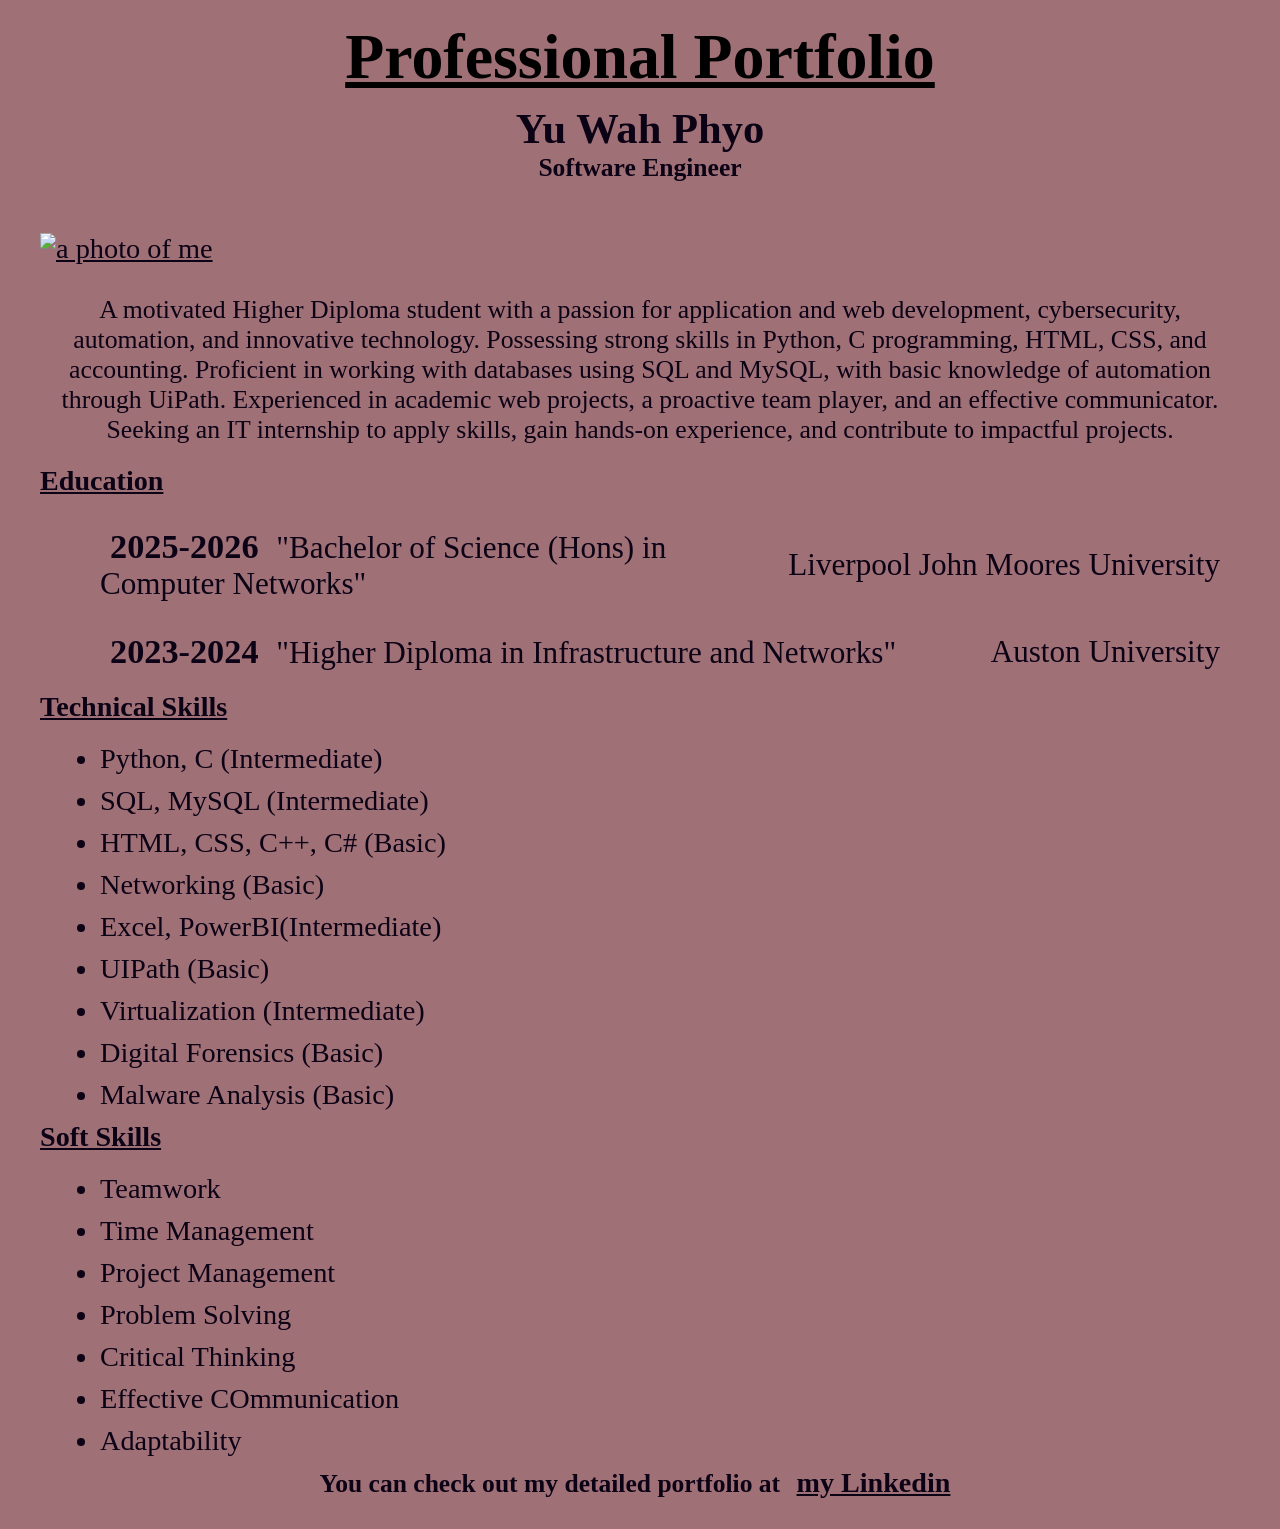
==== index.html @ 871de886 "Update and rename portfolio.html to index.html" ====
<!DOCTYPE html>
<html lang="en">
  <head>
    <meta charset="UTF-8">
    <meta name="viewport" content="width=device-width, initial-scale=1.0" />
    <title id="title">Professional Portfolio</title>
    <link href="portfolio.css" rel="stylesheet">
  </head>
  <body>
    <main id="main">
      <h1 class="center">Professional Portfolio</h1>
      <h2 class="center">Yu Wah Phyo</h2>
      <h3 class="center">Software Engineer</h3>
      <div id="img-div">
        <a href="https://www.linkedin.com/in/yu-wah-phyo/" target="_blank"><img src="https://i.pinimg.com/736x/75/7c/81/757c8101a2d7747674d5c01364ca9f7a.jpg" id="image" alt="a photo of me"></a>
        <figcaption id="img-caption">A motivated Higher Diploma student with a passion for application and web development, cybersecurity, automation, and innovative technology. Possessing strong skills in Python, C programming, HTML, CSS, and accounting. Proficient in working with databases using SQL and MySQL, with basic knowledge of automation through UiPath. Experienced in academic web projects, a proactive team player, and an effective communicator. Seeking an IT internship to apply skills, gain hands-on experience, and contribute to impactful projects.</figcaption>
  </div>
  <section id="tribute-info">
    <h3 class="title">Education</h3>
    <ul>
      <li class="hehe"><span><strong>2025-2026</strong> "Bachelor of Science (Hons) in Computer Networks" </span><span class="right">Liverpool John Moores University</span></li>
      <li class="hehe"><span><strong>2023-2024</strong> "Higher Diploma in Infrastructure and Networks" </span><span class="right">Auston University</span></li>
    </ul>
  </section>
  <section id=" technical skills">
    <h3 class="title">Technical Skills</h3>
    <ul>
      <li>Python, C (Intermediate)</li>
      <li>SQL, MySQL (Intermediate)</li>
      <li>HTML, CSS, C++, C# (Basic)</li>
      <li>Networking (Basic)</li>
      <li>Excel, PowerBI(Intermediate)</li>
      <li>UIPath (Basic)</li>
      <li>Virtualization (Intermediate)</li>
      <li>Digital Forensics (Basic)</li>
      <li>Malware Analysis (Basic)</li>
    </ul>
  </section>
  <section id="soft-skills">
    <h3 class="title">Soft Skills</h3>
    <ul>
      <li>Teamwork</li>
      <li>Time Management</li>
      <li>Project Management</li>
      <li>Problem Solving</li>
      <li>Critical Thinking</li>
      <li>Effective COmmunication</li>
      <li>Adaptability</li>
    </ul>
  </section>
  <h3 class="my-link">You can check out my detailed portfolio at <a id="tribute-link" href="https://www.linkedin.com/in/yu-wah-phyo/" target="_blank">my Linkedin</a>
    </main>
  </body>
</html>
---- portfolio.css ----
img{
    display: block;
    max-width: 100%;
    height: auto;
    margin: auto;
  }
  
  *{
    background-color: rgb(160, 112, 119);
    color: rgb(12, 2, 21);
    font-family: Times New Roman;
    font-size: 110%;
    margin: 10px;
  }
  
  h1{
    color: black;
    font-weight: 900;
    font-size: 300%;
    padding: auto;
    margin: auto;
    text-decoration: underline;
  }
  
  .center{
    text-align: center;
  }

  .hehe{
    margin: 0;
    display: flex;
    justify-content: space-between;
    align-items: center;
    margin-bottom: 10px;
  }

  .right{
    text-align: right;
    white-space: nowrap;
  }

  h2{
    font-size: 200%;
    margin: 10px auto auto;
  }
  
  h3{
    font-size: 120%;
    margin: 0 0 20px 0;
    padding: auto;
  }
  
  .title{
    text-decoration: underline;
  }
  
  figcaption{
    margin: 0 0 20px 0;
    text-align: center;
  }
  
  .my-link{
    text-align: center;
  }
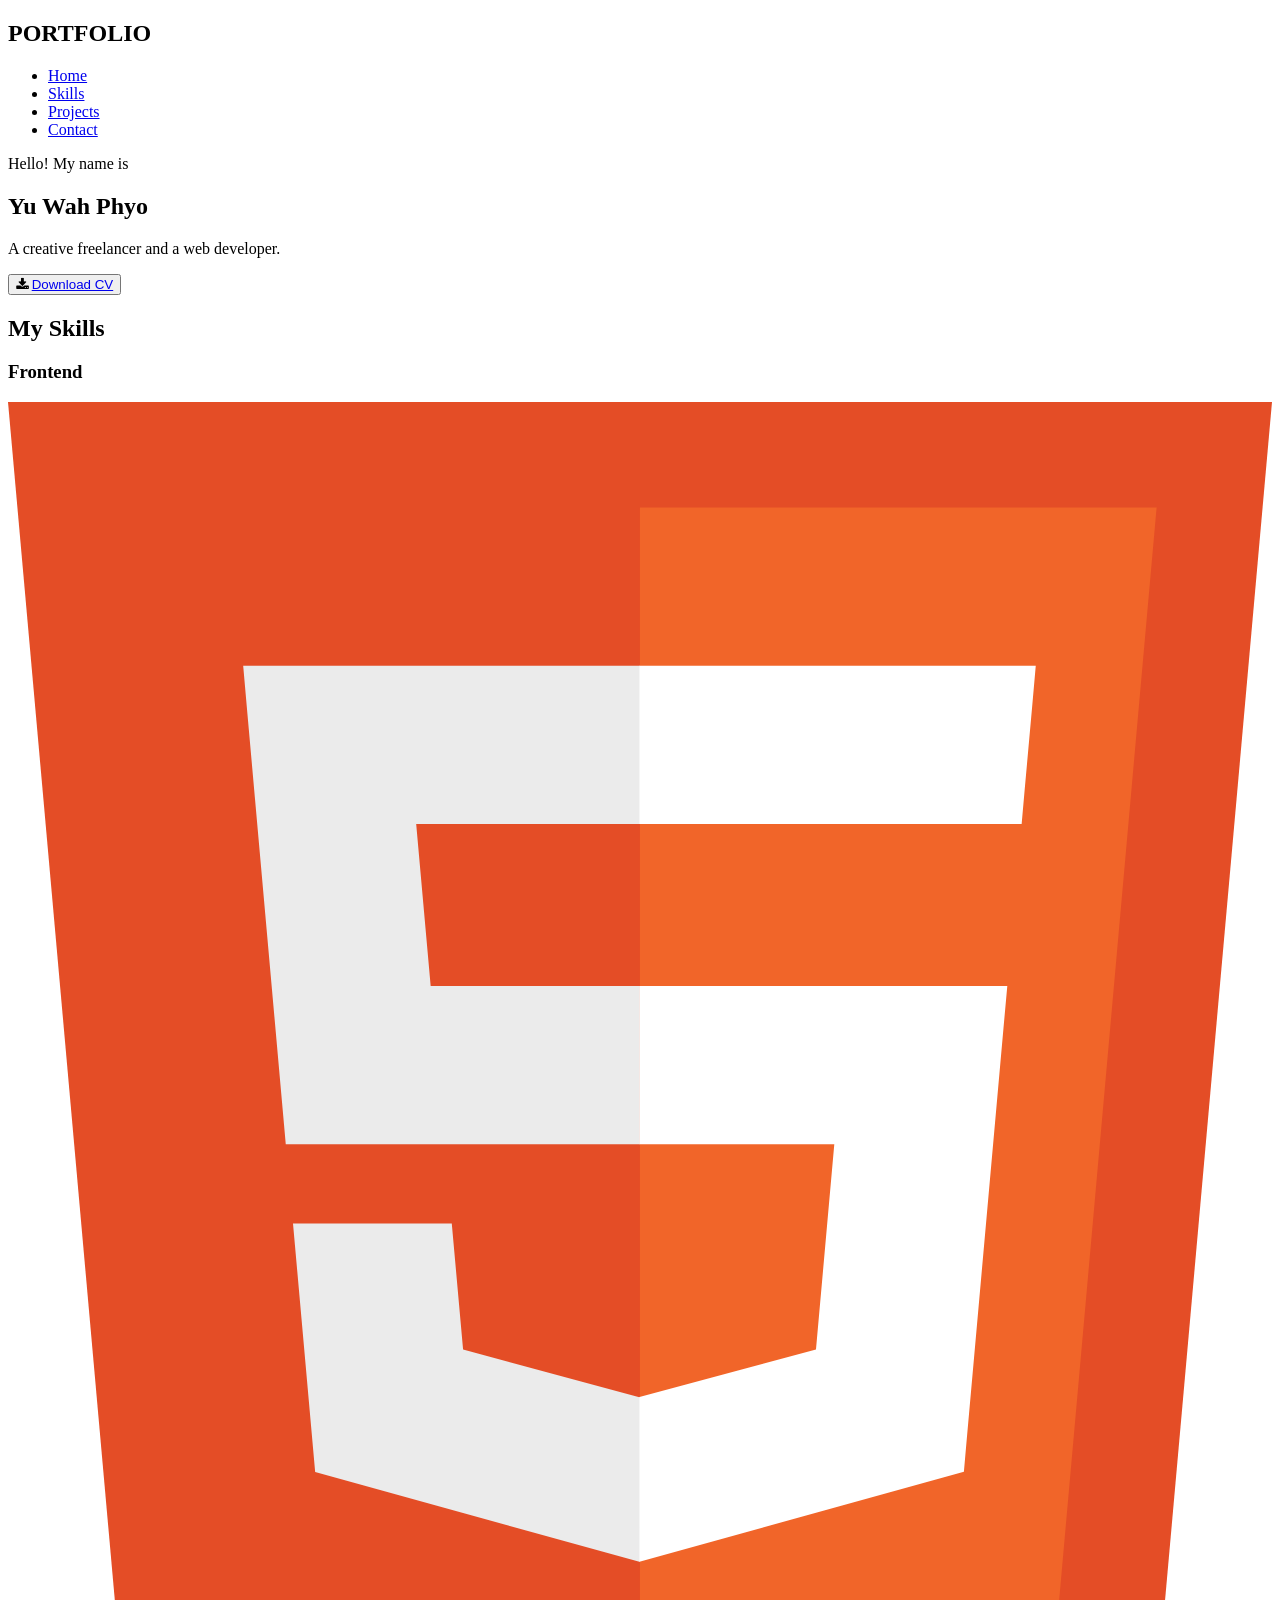
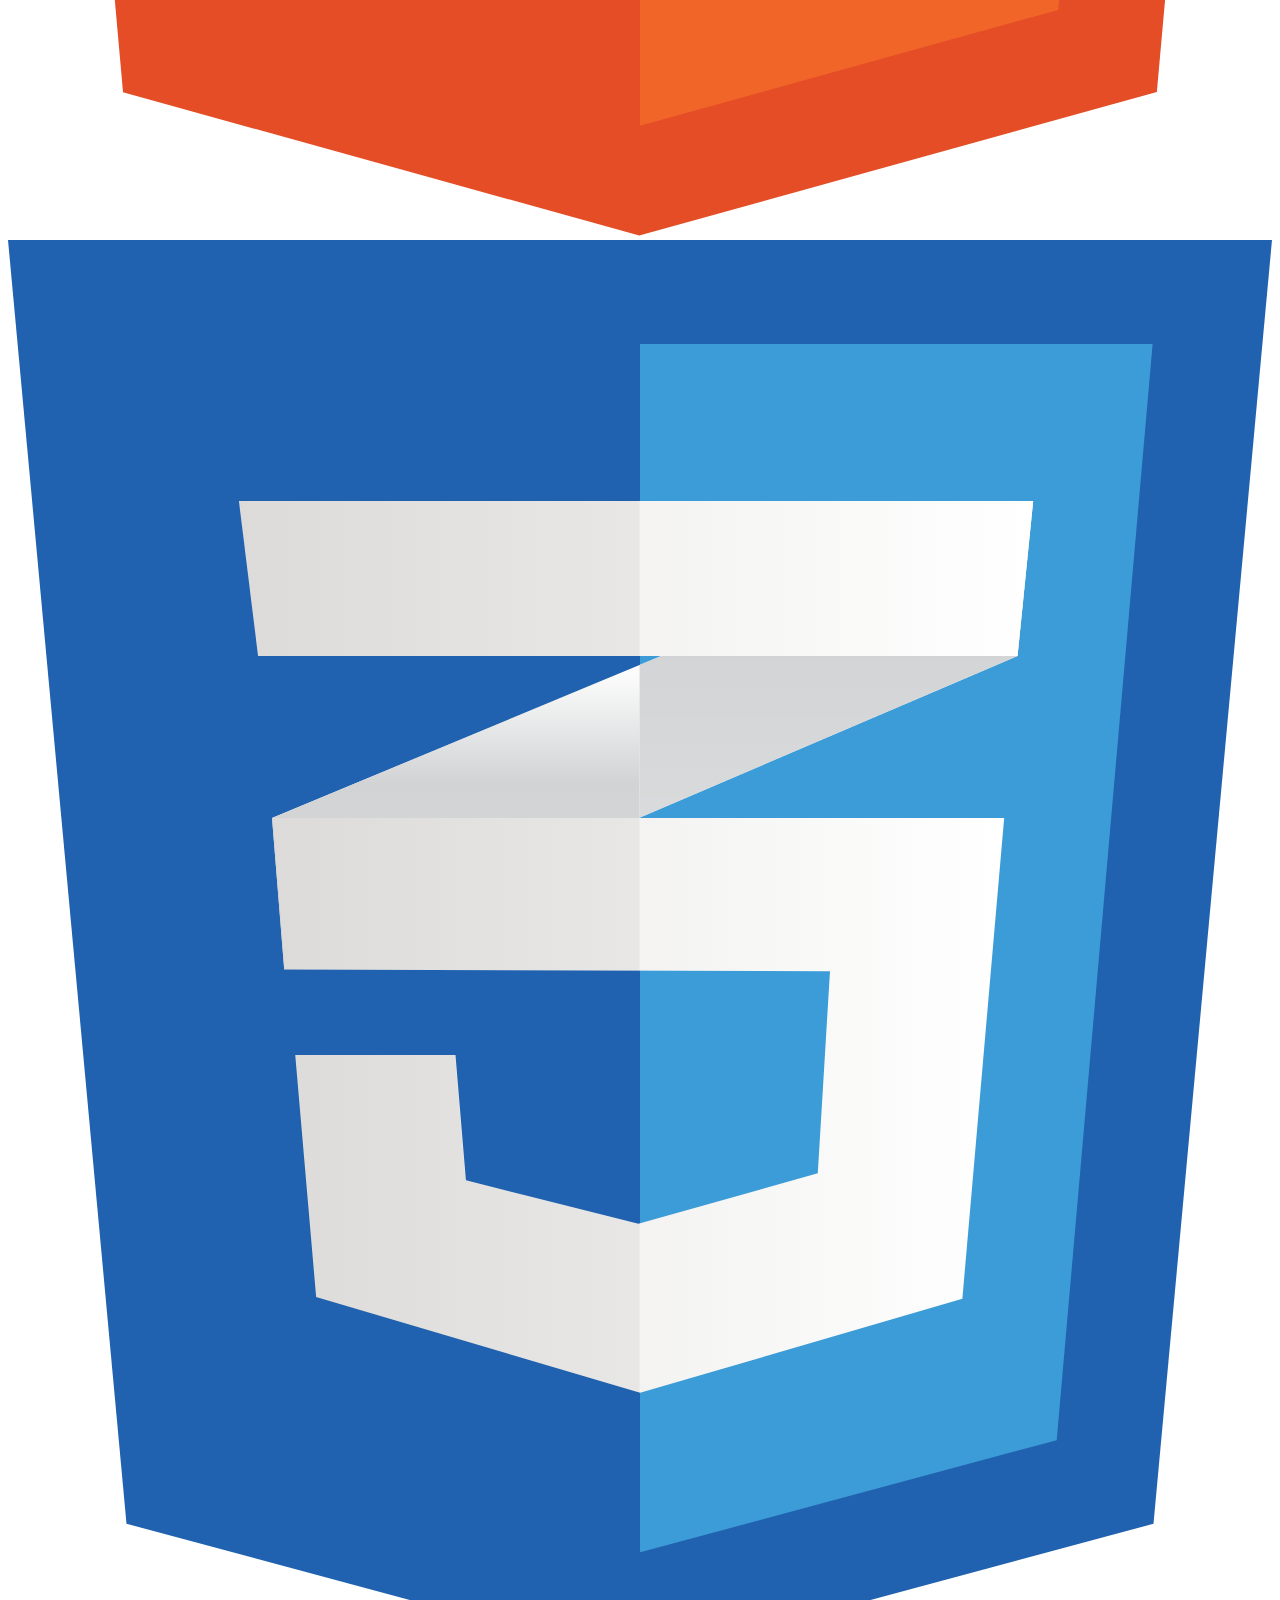
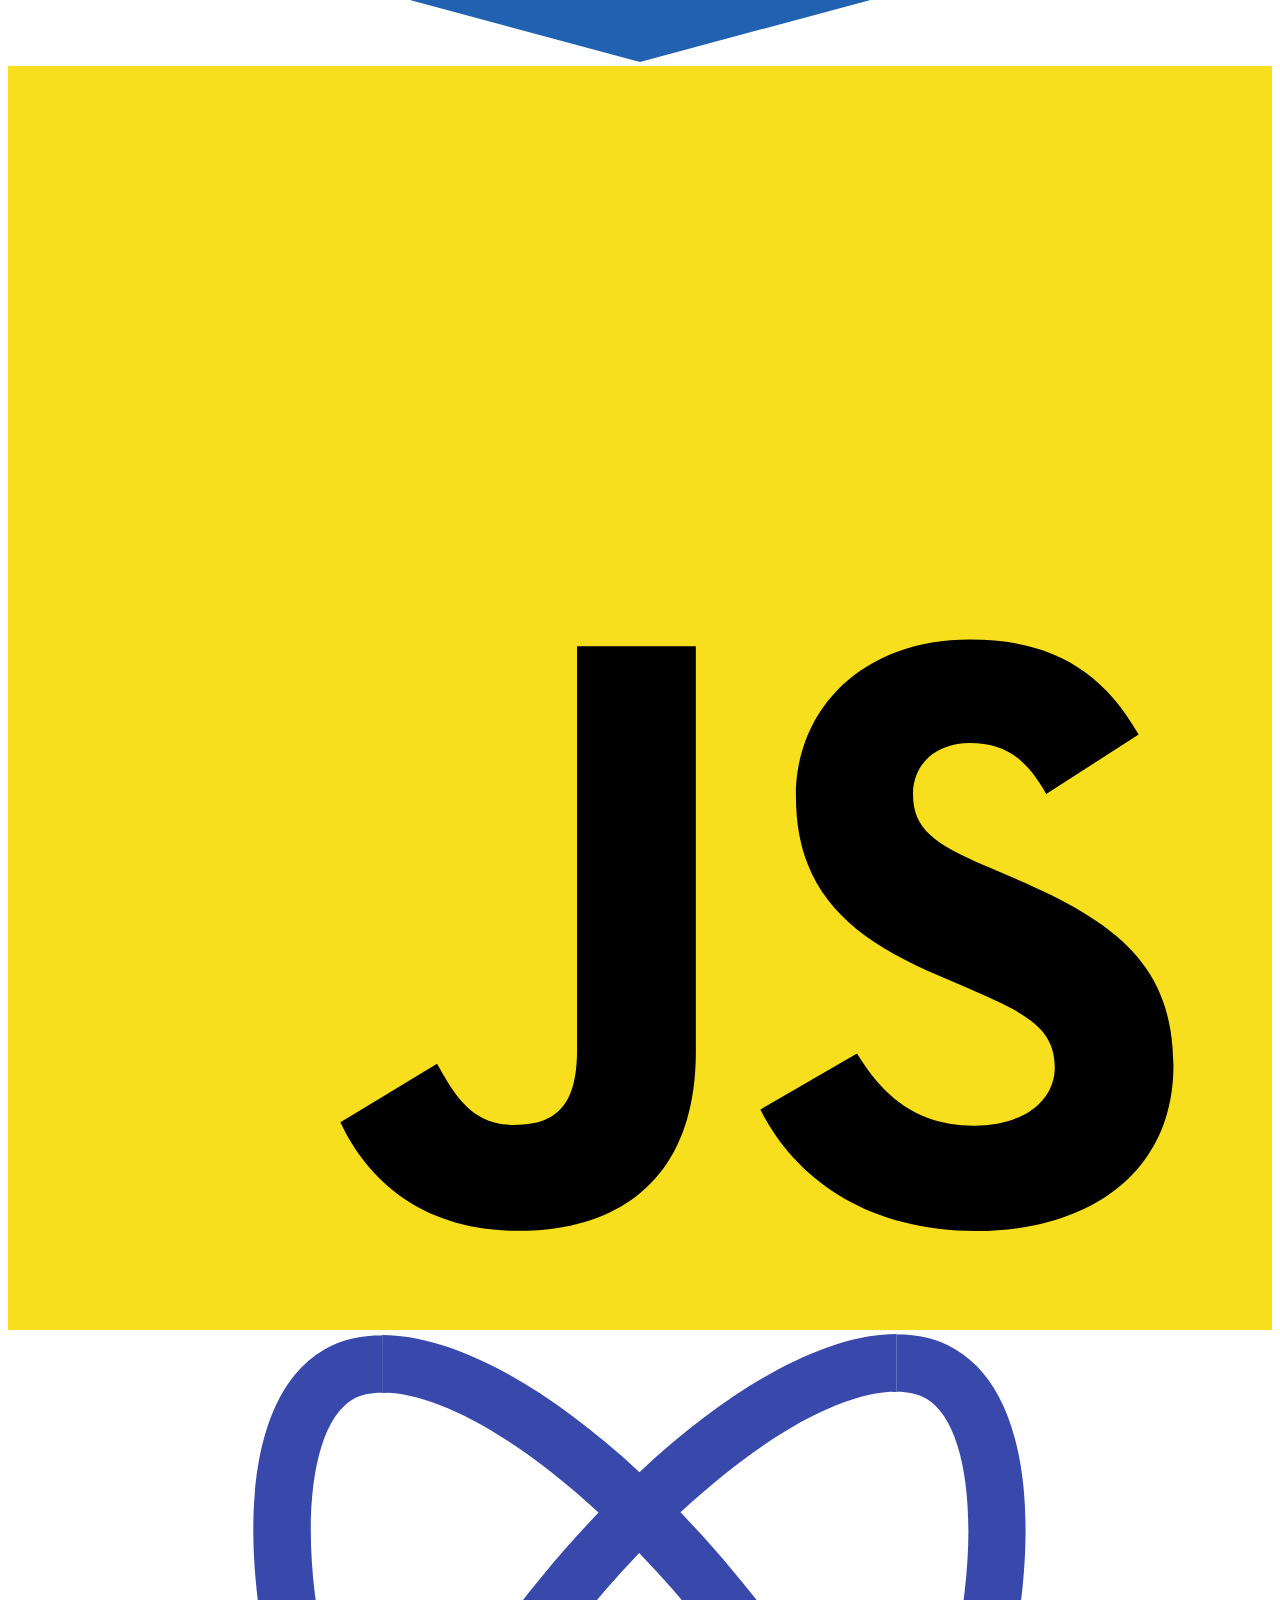
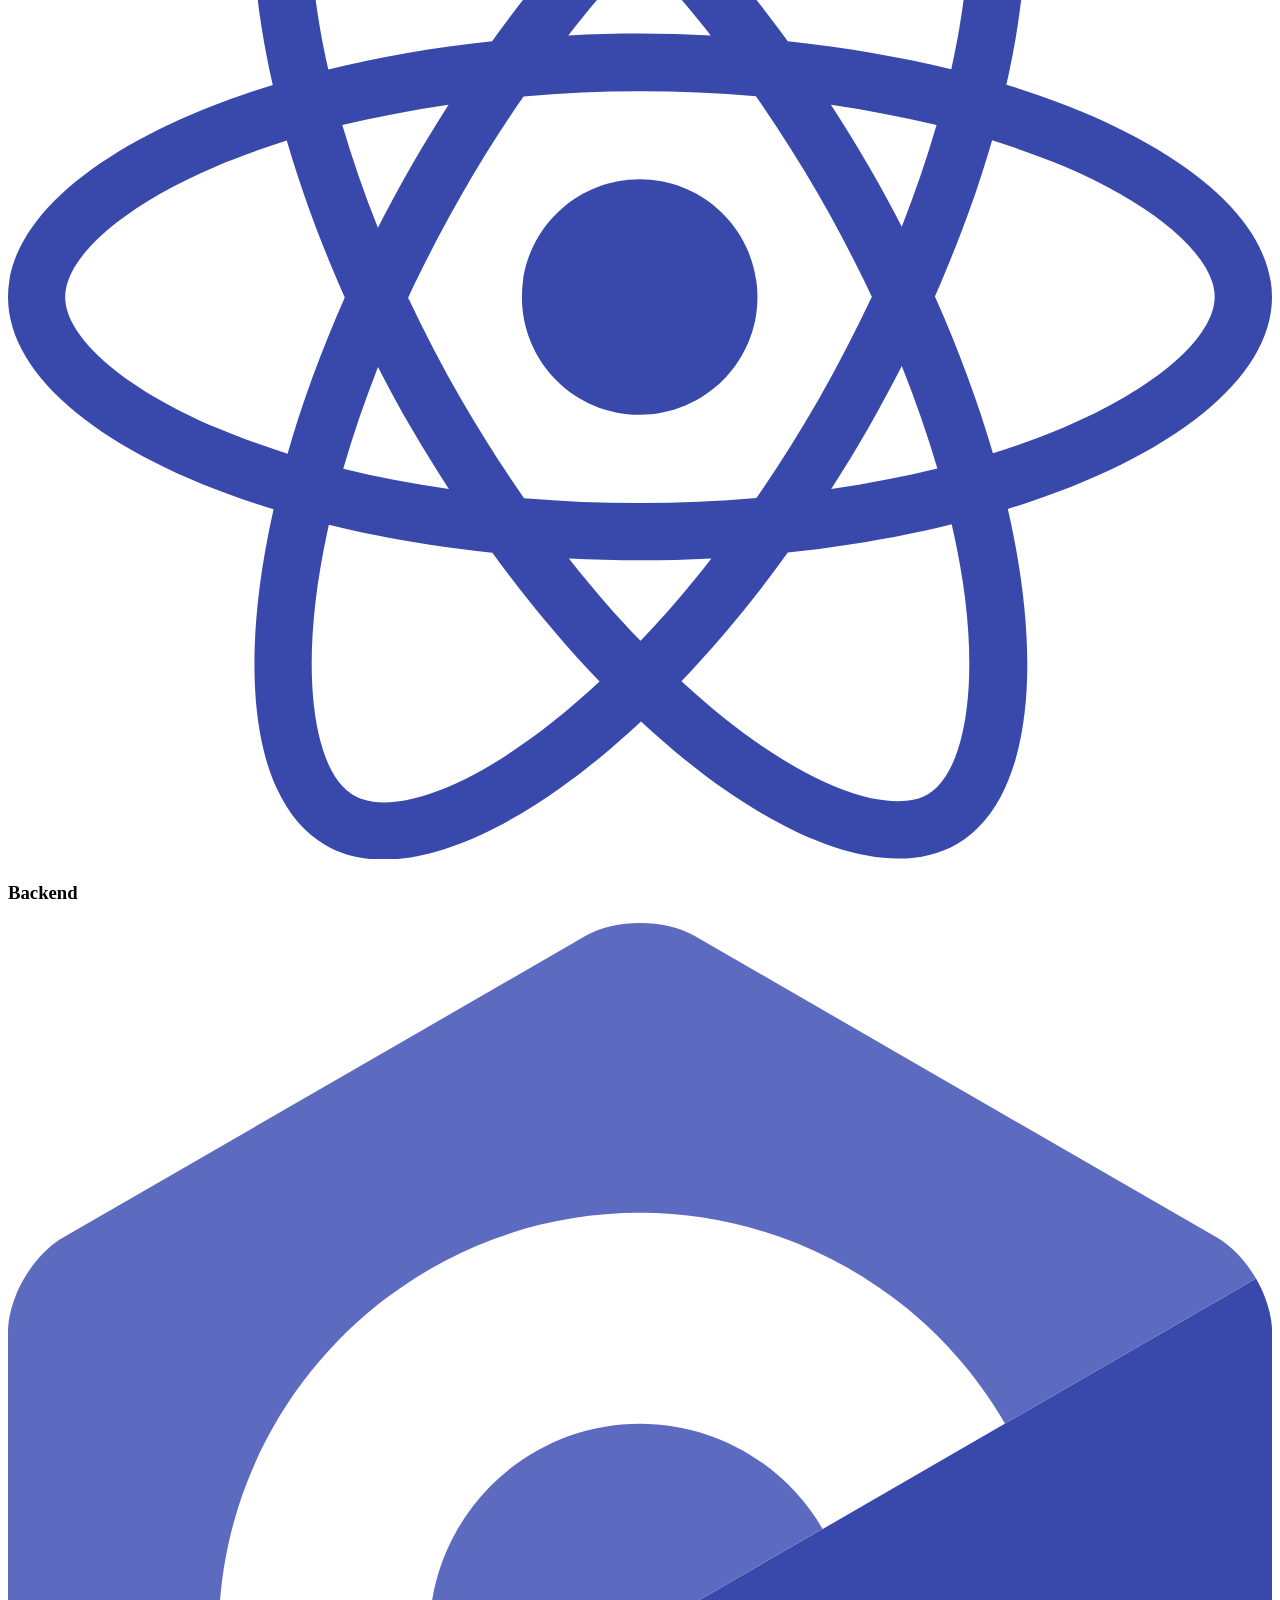
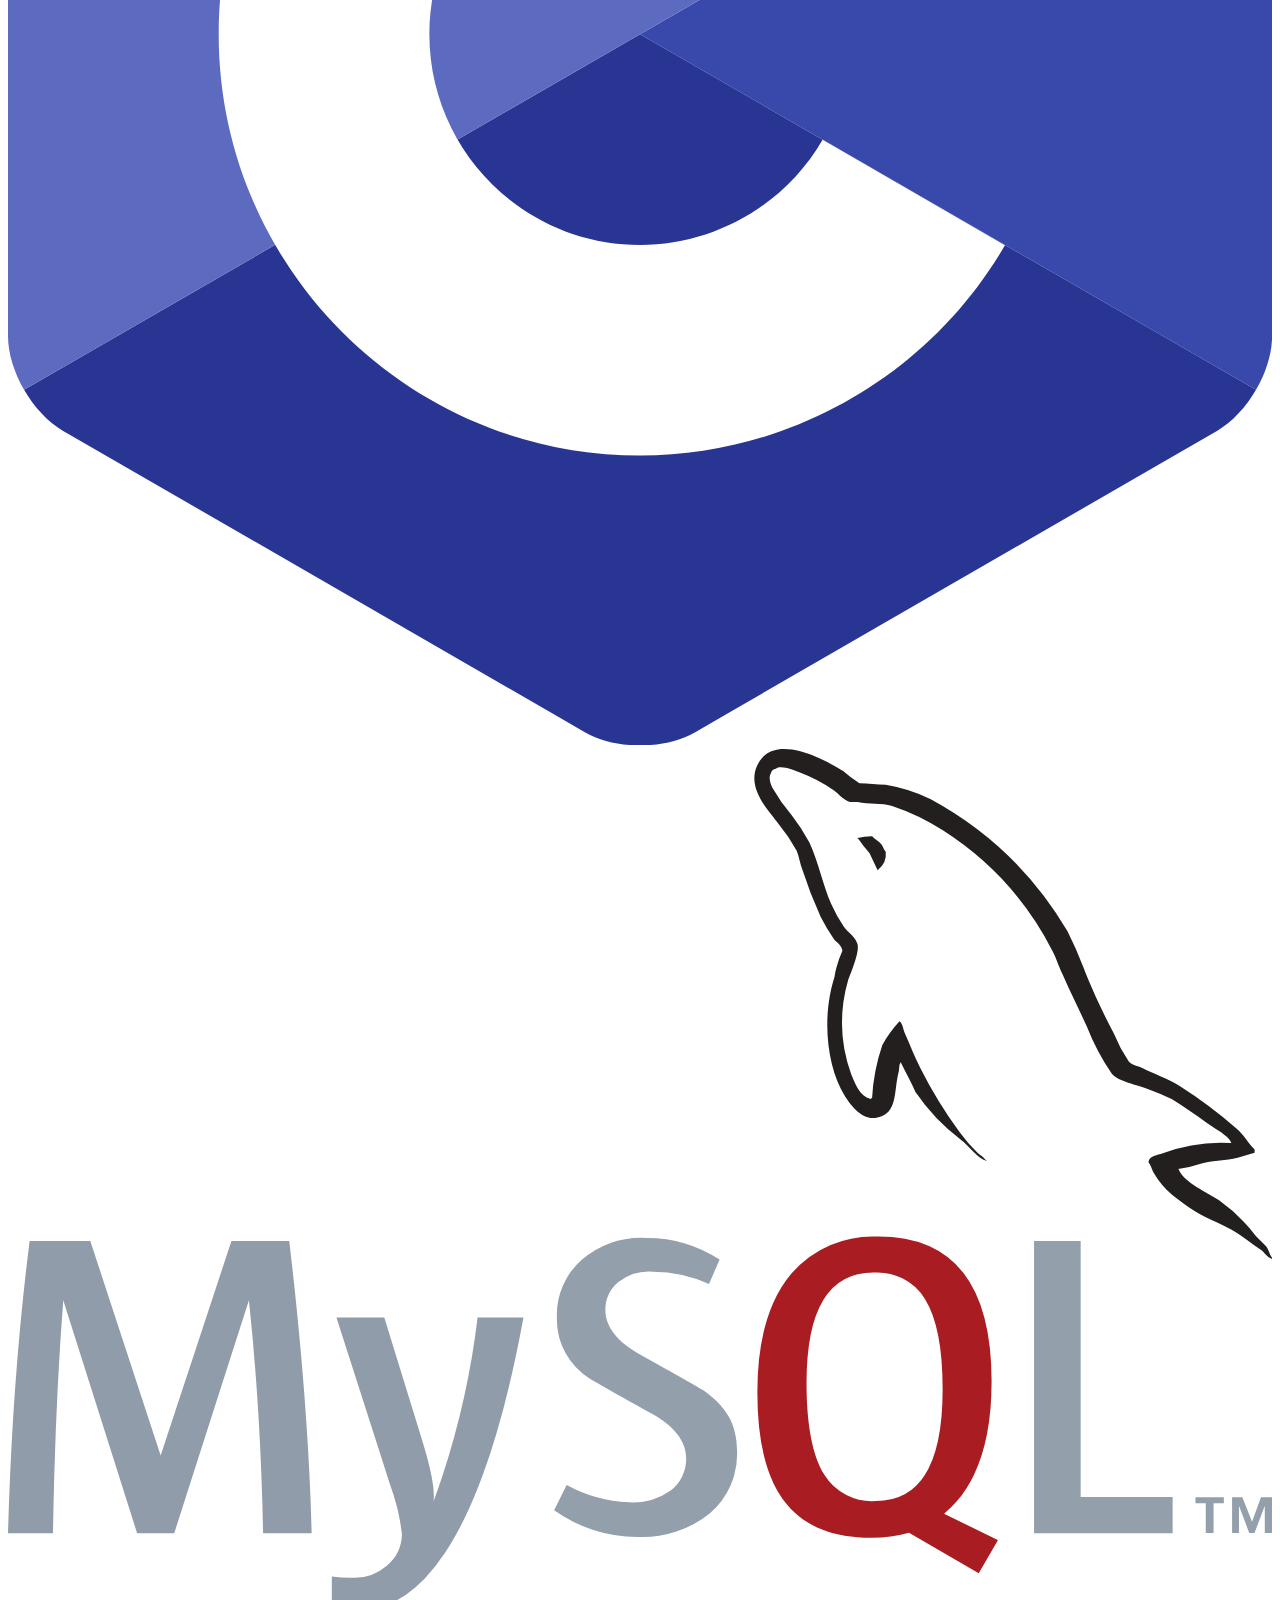
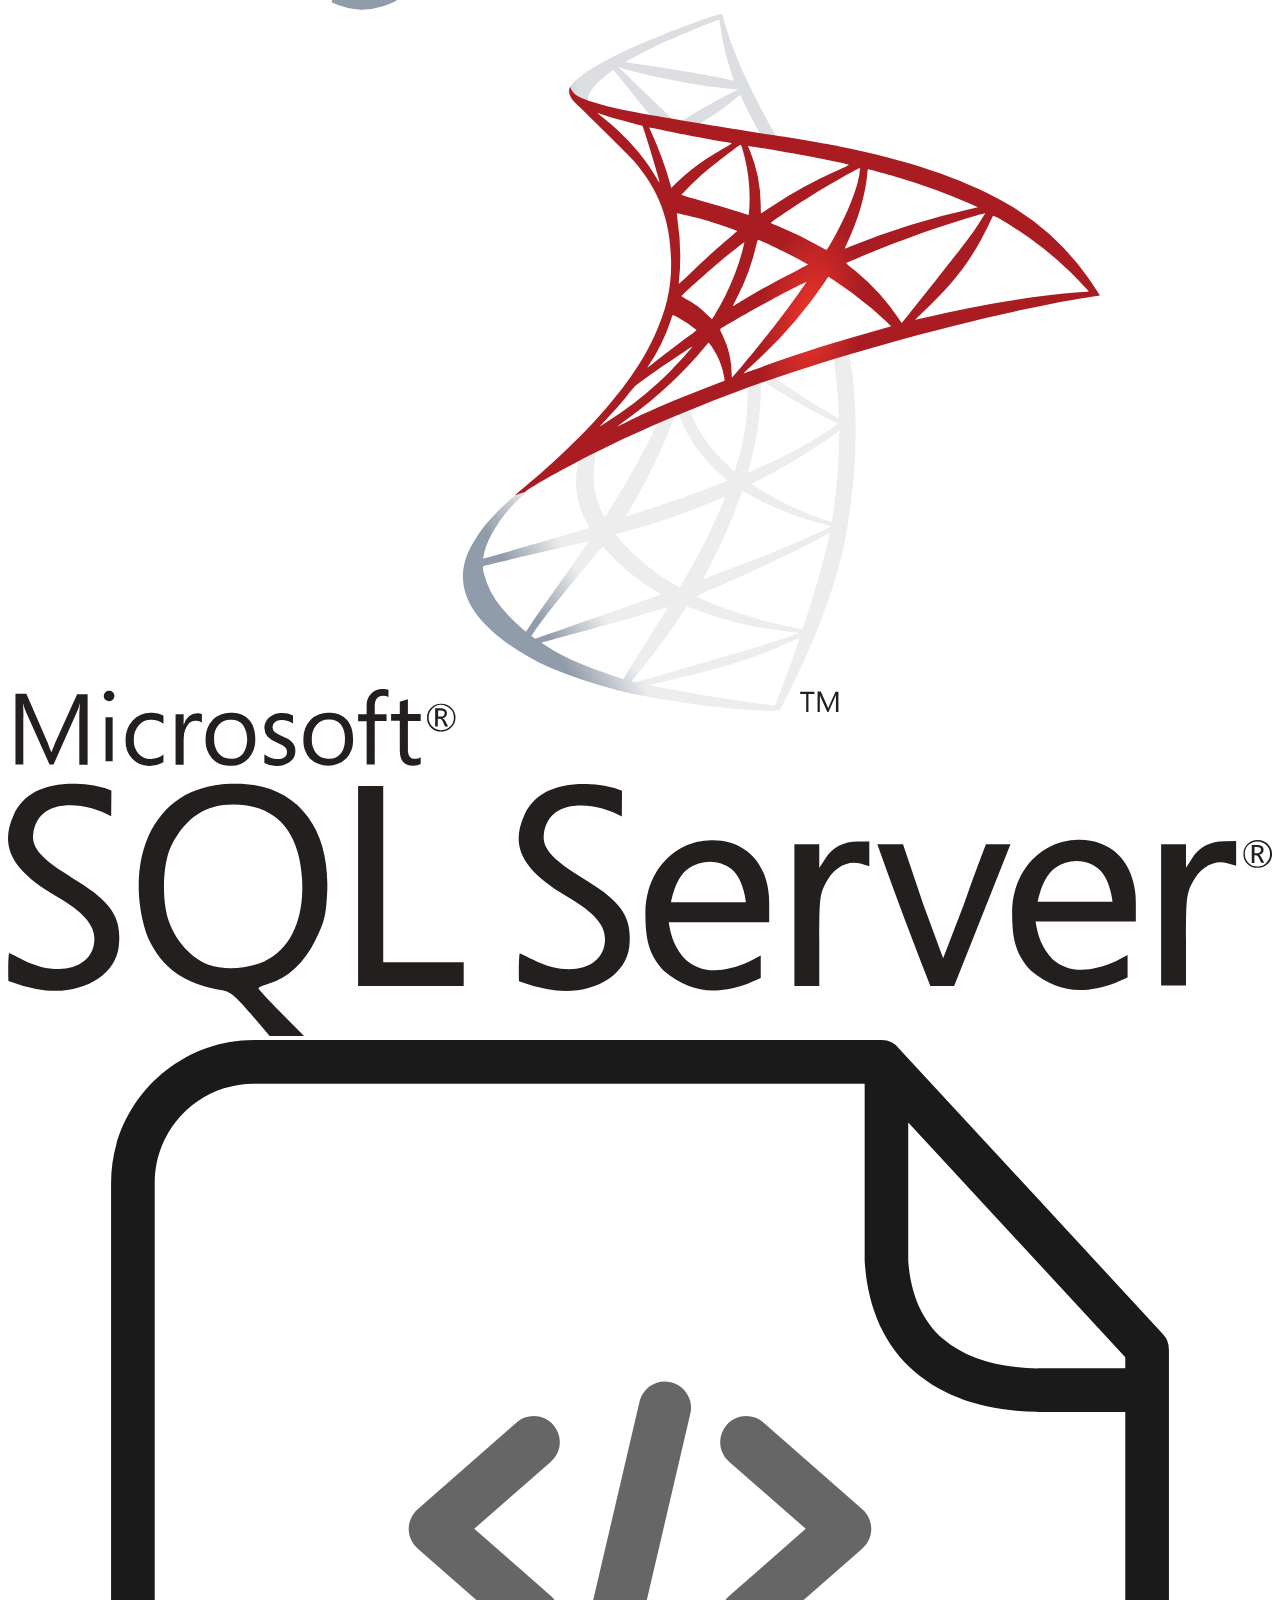
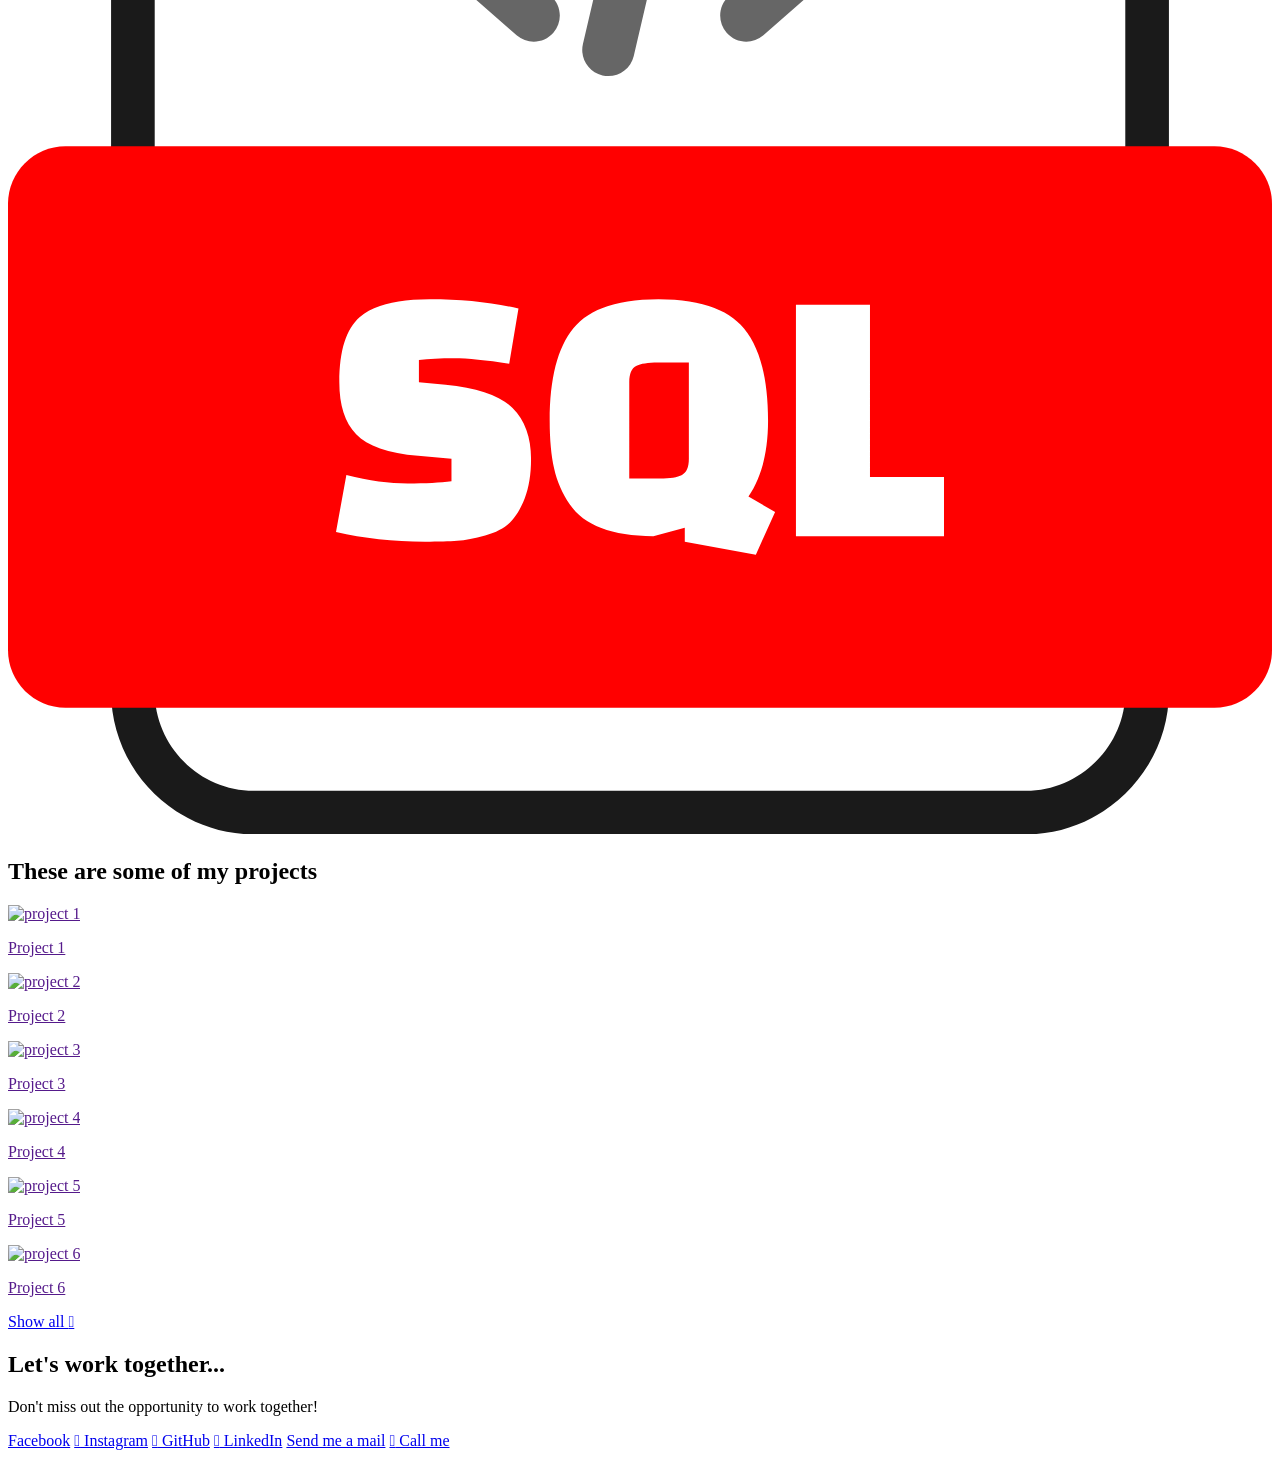
==== commit 072ef7d0: "Create index.html" ====
--- a/index.html
+++ b/index.html
@@ -1,54 +1,111 @@
-<!DOCTYPE html>
-<html lang="en">
-  <head>
-    <meta charset="UTF-8">
-    <meta name="viewport" content="width=device-width, initial-scale=1.0" />
-    <title id="title">Professional Portfolio</title>
-    <link href="portfolio.css" rel="stylesheet">
-  </head>
-  <body>
-    <main id="main">
-      <h1 class="center">Professional Portfolio</h1>
-      <h2 class="center">Yu Wah Phyo</h2>
-      <h3 class="center">Software Engineer</h3>
-      <div id="img-div">
-        <a href="https://www.linkedin.com/in/yu-wah-phyo/" target="_blank"><img src="https://i.pinimg.com/736x/75/7c/81/757c8101a2d7747674d5c01364ca9f7a.jpg" id="image" alt="a photo of me"></a>
-        <figcaption id="img-caption">A motivated Higher Diploma student with a passion for application and web development, cybersecurity, automation, and innovative technology. Possessing strong skills in Python, C programming, HTML, CSS, and accounting. Proficient in working with databases using SQL and MySQL, with basic knowledge of automation through UiPath. Experienced in academic web projects, a proactive team player, and an effective communicator. Seeking an IT internship to apply skills, gain hands-on experience, and contribute to impactful projects.</figcaption>
-  </div>
-  <section id="tribute-info">
-    <h3 class="title">Education</h3>
-    <ul>
-      <li class="hehe"><span><strong>2025-2026</strong> "Bachelor of Science (Hons) in Computer Networks" </span><span class="right">Liverpool John Moores University</span></li>
-      <li class="hehe"><span><strong>2023-2024</strong> "Higher Diploma in Infrastructure and Networks" </span><span class="right">Auston University</span></li>
-    </ul>
-  </section>
-  <section id=" technical skills">
-    <h3 class="title">Technical Skills</h3>
-    <ul>
-      <li>Python, C (Intermediate)</li>
-      <li>SQL, MySQL (Intermediate)</li>
-      <li>HTML, CSS, C++, C# (Basic)</li>
-      <li>Networking (Basic)</li>
-      <li>Excel, PowerBI(Intermediate)</li>
-      <li>UIPath (Basic)</li>
-      <li>Virtualization (Intermediate)</li>
-      <li>Digital Forensics (Basic)</li>
-      <li>Malware Analysis (Basic)</li>
-    </ul>
-  </section>
-  <section id="soft-skills">
-    <h3 class="title">Soft Skills</h3>
-    <ul>
-      <li>Teamwork</li>
-      <li>Time Management</li>
-      <li>Project Management</li>
-      <li>Problem Solving</li>
-      <li>Critical Thinking</li>
-      <li>Effective COmmunication</li>
-      <li>Adaptability</li>
-    </ul>
-  </section>
-  <h3 class="my-link">You can check out my detailed portfolio at <a id="tribute-link" href="https://www.linkedin.com/in/yu-wah-phyo/" target="_blank">my Linkedin</a>
-    </main>
-  </body>
-</html>
+<!DOCTYPE html>
+<html lang="en">
+  <head>
+    <meta charset="UTF-8">
+    <meta name="viewport" content="width=device-width, initial-scale=1.0">
+    <link rel="stylesheet" href="updatedportfolio.css">
+    <link href="https://fonts.googleapis.com/css2?family=DM+Serif+Text:ital@0;1&display=swap" rel="stylesheet">
+    <link rel="stylesheet" href="https://cdnjs.cloudflare.com/ajax/libs/font-awesome/4.7.0/css/font-awesome.min.css">
+    <script src="https://kit.fontawesome.com/7e0661bb27.js" crossorigin="anonymous"></script>
+    <title>Personal Portfolio</title>
+  </head>
+  <body>
+    <nav id="navbar" class="nav-bar">
+      <h1>PORTFOLIO</h1>
+      <ul class="nav-list">
+        <li><a href="#welcome-section">Home</a></li>
+        <li><a href="#skills">Skills</a></li>
+        <li><a href="#projects">Projects</a></li>
+        <li><a href="#contact">Contact</a></li>
+      </ul>
+    </nav>
+    <section id="welcome-section" class="welcome-section">
+      <div>
+        <p>Hello! My name is</p>
+      <h1>Yu Wah Phyo</h1>
+      <p>A creative freelancer and a web developer.</p>
+      <button class="btn"><i class="fa fa-download"></i> <a href="Yu Wah Phyo CV 1.pdf" download>Download CV</a></button>
+      </div>
+    </section>
+    <section id="skills" class="skills">
+      <h2 class="skills-section-header">My Skills</h2>
+      <div class="skills-container">
+        <div class="skills-grid">
+          <h3>Frontend</h3>
+          <div class="frontend">
+            <?xml version="1.0" encoding="utf-8"?>
+<svg version="1.1" id="Layer_1" xmlns="http://www.w3.org/2000/svg" xmlns:xlink="http://www.w3.org/1999/xlink" x="0px" y="0px" viewBox="0 0 108.35 122.88" xml:space="preserve">
+  <g>
+    <polygon fill="#E44D26" points="108.35,0 98.48,110.58 54.11,122.88 9.86,110.6 0,0 108.35,0"/>
+    <polygon fill="#F16529" points="54.17,113.48 90.03,103.54 98.46,9.04 54.17,9.04 54.17,113.48"/>
+    <path fill="#EBEBEB" d="M34.99,36.17h19.19V22.61H20.16l0.32,3.64l3.33,37.38h30.35V50.06H36.23L34.99,36.17L34.99,36.17L34.99,36.17z M38.04,70.41H24.43l1.9,21.3l27.79,7.71l0.06-0.02V85.29l-0.06,0.02l-15.11-4.08L38.04,70.41L38.04,70.41L38.04,70.41z"/>
+    <path fill="#FFFFFF" d="M54.13,63.63h16.7l-1.57,17.59L54.13,85.3v14.11l27.81-7.71l0.2-2.29l3.19-35.71l0.33-3.64H54.13V63.63 L54.13,63.63z M54.13,36.14v0.03h32.76l0.27-3.05l0.62-6.88l0.32-3.64H54.13V36.14L54.13,36.14L54.13,36.14z"/>
+  </g>
+</svg>
+            <svg xmlns="http://www.w3.org/2000/svg"  viewBox="0 0 296297 333333" xmlns:xlink="http://www.w3.org/1999/xlink" shape-rendering="geometricPrecision" text-rendering="geometricPrecision" image-rendering="optimizeQuality" fill-rule="evenodd" clip-rule="evenodd"><defs><linearGradient id="id4" gradientUnits="userSpaceOnUse" x1="54128.7" y1="79355.5" x2="240318" y2="79355.5"><stop offset="0" stop-color="#e8e7e5"/><stop offset="1" stop-color="#fff"/></linearGradient><linearGradient id="id5" gradientUnits="userSpaceOnUse" x1="62019.3" y1="202868" x2="233515" y2="202868"><stop offset="0" stop-color="#e8e7e5"/><stop offset="1" stop-color="#fff"/></linearGradient><linearGradient id="id6" gradientUnits="userSpaceOnUse" x1="104963" y1="99616.9" x2="104963" y2="171021"><stop offset="0" stop-color="#d1d3d4"/><stop offset=".388" stop-color="#d1d3d4"/><stop offset="1" stop-color="#d1d3d4"/></linearGradient><linearGradient id="id7" gradientUnits="userSpaceOnUse" xlink:href="#id6" x1="194179" y1="61185.8" x2="194179" y2="135407"/><mask id="id0"><linearGradient id="id1" gradientUnits="userSpaceOnUse" x1="104963" y1="99616.9" x2="104963" y2="171021"><stop offset="0" stop-opacity="0" stop-color="#fff"/><stop offset=".388" stop-color="#fff"/><stop offset="1" stop-opacity=".831" stop-color="#fff"/></linearGradient><path fill="url(#id1)" d="M61737 99467h86453v71704H61737z"/></mask><mask id="id2"><linearGradient id="id3" gradientUnits="userSpaceOnUse" x1="194179" y1="61185.8" x2="194179" y2="135407"><stop offset="0" stop-opacity="0" stop-color="#fff"/><stop offset=".388" stop-color="#fff"/><stop offset="1" stop-opacity=".831" stop-color="#fff"/></linearGradient><path fill="url(#id3)" d="M147890 61036h92578v74521h-92578z"/></mask><style>.fil6{fill:#000;fill-opacity:.05098}</style></defs><g id="Layer_x0020_1"><g id="_513085304"><path fill="#2062af" d="M268517 300922l-120369 32411-120371-32411L0 0h296297z"/><path fill="#3c9cd7" d="M148146 24374v283109l273 74 97409-26229 22485-256954z"/><path fill="#fff" d="M148040 99617l-86153 35880 2857 35524 83296-35614 88604-37883 3674-36339-92278 38432z"/><path mask="url(#id0)" fill="url(#id6)" d="M61887 135497l2857 35524 83295-35614V99617z"/><path mask="url(#id2)" fill="url(#id7)" d="M240318 61186l-92278 38431v35790l88604-37883z"/><path fill="url(#id5)" d="M62019 135497l2858 35524 127806 407-2859 47365-42055 11840-40428-10208-2450-29399H67327l4900 56756 75950 22457 75538-22050 9800-112692z"/><path class="fil6" d="M148040 135497H61888l2857 35524 83295 266v-35790zm0 95022l-408 114-40422-10208-2450-29399H67197l4899 56756 75944 22457v-39720z"/><path fill="url(#id4)" d="M54129 61186h186189l-3674 36339H58620l-4491-36339z"/><path class="fil6" d="M148040 61186H54129l4491 36339h89420z"/></g></g></svg>
+            <?xml version="1.0" encoding="utf-8"?>
+<svg version="1.1" id="Layer_1" xmlns="http://www.w3.org/2000/svg" xmlns:xlink="http://www.w3.org/1999/xlink" x="0px" y="0px" viewBox="0 0 122.88 122.88" xml:space="preserve">
+  <g>
+    <polygon fill="#F7DF1E" points="0,0 122.88,0 122.88,122.88 0,122.88 0,0"/>
+    <path fill="#000000" d="M32.31,102.69l9.4-5.69c1.81,3.22,3.46,5.94,7.42,5.94c3.79,0,6.19-1.48,6.19-7.26V56.41h11.55v39.43 c0,11.96-7.01,17.4-17.24,17.4C40.39,113.24,35.03,108.46,32.31,102.69L32.31,102.69L32.31,102.69z M73.14,101.45l9.4-5.44 c2.48,4.04,5.69,7.01,11.38,7.01c4.78,0,7.84-2.39,7.84-5.69c0-3.96-3.13-5.36-8.41-7.67l-2.89-1.24 c-8.33-3.55-13.86-8-13.86-17.4c0-8.66,6.6-15.26,16.91-15.26c7.34,0,12.62,2.56,16.41,9.24l-8.99,5.77 c-1.98-3.55-4.12-4.95-7.42-4.95c-3.38,0-5.53,2.14-5.53,4.95c0,3.46,2.14,4.87,7.09,7.01l2.89,1.24 c9.82,4.21,15.34,8.5,15.34,18.15c0,10.39-8.17,16.08-19.14,16.08C83.45,113.25,76.52,108.13,73.14,101.45L73.14,101.45 L73.14,101.45z"/>
+    </svg>
+    <?xml version="1.0" encoding="utf-8"?><svg version="1.1" id="Layer_1" xmlns="http://www.w3.org/2000/svg" xmlns:xlink="http://www.w3.org/1999/xlink" x="0px" y="0px" viewBox="0 0 122.88 109.43" style="enable-background:new 0 0 122.88 109.43" xml:space="preserve"><style type="text/css">.st0{fill-rule:evenodd;clip-rule:evenodd;fill:#00D8FF;}</style><g><path class="st0" d="M122.88,54.73c0-8.14-10.19-15.85-25.82-20.64c3.61-15.93,2-28.6-5.06-32.66c-1.63-0.95-3.53-1.4-5.61-1.4 v5.59c1.15,0,2.08,0.23,2.86,0.65c3.41,1.95,4.88,9.39,3.73,18.96c-0.28,2.35-0.73,4.83-1.28,7.36c-4.91-1.2-10.27-2.13-15.9-2.73 c-3.38-4.63-6.89-8.84-10.42-12.52C73.54,9.74,81.2,5.59,86.41,5.59V0l0,0c-6.89,0-15.9,4.91-25.02,13.43 C52.27,4.96,43.26,0.1,36.37,0.1v5.59c5.18,0,12.87,4.13,21.04,11.67c-3.51,3.68-7.01,7.86-10.34,12.5 c-5.66,0.6-11.02,1.53-15.93,2.75c-0.58-2.5-1-4.93-1.3-7.26c-1.18-9.57,0.28-17.01,3.66-18.99c0.75-0.45,1.73-0.65,2.88-0.65V0.13 l0,0c-2.1,0-4.01,0.45-5.66,1.4c-7.04,4.06-8.62,16.71-4.98,32.59C10.14,38.92,0,46.61,0,54.73c0,8.14,10.19,15.85,25.82,20.64 c-3.61,15.93-2,28.6,5.06,32.66c1.63,0.95,3.53,1.4,5.64,1.4c6.89,0,15.9-4.91,25.02-13.43c9.12,8.47,18.13,13.33,25.02,13.33 c2.1,0,4.01-0.45,5.66-1.4c7.04-4.06,8.62-16.71,4.98-32.59C112.74,70.56,122.88,62.84,122.88,54.73L122.88,54.73z M72.86,54.73 c0-6.32-5.12-11.45-11.45-11.45c-6.32,0-11.45,5.12-11.45,11.45s5.12,11.45,11.45,11.45C67.74,66.17,72.86,61.05,72.86,54.73 L72.86,54.73z M36.34,0.1L36.34,0.1L36.34,0.1L36.34,0.1z M90.27,38.02c-0.93,3.23-2.08,6.56-3.38,9.89c-1.03-2-2.1-4.01-3.28-6.01 c-1.15-2-2.38-3.96-3.61-5.86C83.56,36.57,86.99,37.22,90.27,38.02L90.27,38.02z M78.8,64.7c-1.95,3.38-3.96,6.59-6.04,9.57 c-3.73,0.33-7.51,0.5-11.32,0.5c-3.78,0-7.56-0.18-11.27-0.48c-2.08-2.98-4.11-6.16-6.06-9.52c-1.9-3.28-3.63-6.61-5.21-9.97 c1.55-3.36,3.31-6.71,5.18-9.99c1.95-3.38,3.96-6.59,6.04-9.57c3.73-0.33,7.51-0.5,11.32-0.5c3.78,0,7.56,0.18,11.27,0.48 c2.08,2.98,4.11,6.16,6.06,9.52c1.9,3.28,3.63,6.61,5.21,9.97C82.4,58.06,80.68,61.41,78.8,64.7L78.8,64.7z M86.89,61.44 c1.35,3.36,2.5,6.71,3.46,9.97c-3.28,0.8-6.74,1.48-10.32,2c1.23-1.93,2.45-3.91,3.61-5.94C84.78,65.47,85.86,63.44,86.89,61.44 L86.89,61.44z M61.49,88.16c-2.33-2.4-4.66-5.08-6.96-8.01c2.25,0.1,4.56,0.18,6.89,0.18c2.35,0,4.68-0.05,6.96-0.18 C66.12,83.08,63.79,85.76,61.49,88.16L61.49,88.16z M42.86,73.41c-3.56-0.53-6.99-1.18-10.27-1.98c0.93-3.23,2.08-6.56,3.38-9.89 c1.03,2,2.1,4.01,3.28,6.01C40.43,69.56,41.63,71.51,42.86,73.41L42.86,73.41z M61.36,21.29c2.33,2.4,4.66,5.08,6.96,8.01 c-2.25-0.1-4.56-0.18-6.89-0.18c-2.35,0-4.68,0.05-6.96,0.18C56.73,26.37,59.06,23.69,61.36,21.29L61.36,21.29z M42.83,36.04 c-1.23,1.93-2.45,3.91-3.61,5.94c-1.15,2-2.23,4.01-3.26,6.01c-1.35-3.36-2.5-6.71-3.46-9.97C35.79,37.24,39.25,36.57,42.83,36.04 L42.83,36.04z M20.16,67.4c-8.87-3.78-14.6-8.74-14.6-12.67c0-3.93,5.74-8.92,14.6-12.67c2.15-0.93,4.51-1.75,6.94-2.53 c1.43,4.91,3.31,10.02,5.64,15.25c-2.3,5.21-4.16,10.29-5.56,15.18C24.7,69.18,22.34,68.33,20.16,67.4L20.16,67.4z M33.64,103.19 c-3.41-1.95-4.88-9.39-3.73-18.96c0.28-2.35,0.73-4.83,1.28-7.36c4.91,1.2,10.27,2.13,15.9,2.73c3.38,4.63,6.89,8.84,10.42,12.52 c-8.17,7.59-15.83,11.75-21.04,11.75C35.34,103.84,34.39,103.62,33.64,103.19L33.64,103.19z M93.05,84.11 c1.18,9.57-0.28,17.01-3.66,18.99c-0.75,0.45-1.73,0.65-2.88,0.65c-5.18,0-12.87-4.13-21.04-11.67c3.51-3.68,7.01-7.86,10.34-12.5 c5.66-0.6,11.02-1.53,15.93-2.76C92.32,79.35,92.77,81.78,93.05,84.11L93.05,84.11z M102.69,67.4c-2.15,0.93-4.51,1.75-6.94,2.53 c-1.43-4.91-3.31-10.02-5.64-15.25c2.3-5.21,4.16-10.29,5.56-15.18c2.48,0.78,4.83,1.63,7.04,2.55c8.87,3.78,14.6,8.74,14.6,12.67 C117.29,58.66,111.56,63.64,102.69,67.4L102.69,67.4z"/></g></svg>
+          </div>
+        </div>
+        <div class="skills-grid">
+          <h3>Backend</h3>
+          <div class="backend">
+            <?xml version="1.0" encoding="utf-8"?><svg version="1.1" id="Layer_1" xmlns="http://www.w3.org/2000/svg" xmlns:xlink="http://www.w3.org/1999/xlink" x="0px" y="0px" viewBox="0 0 109.19 122.88" style="enable-background:new 0 0 109.19 122.88" xml:space="preserve"><style type="text/css">.st0{fill-rule:evenodd;clip-rule:evenodd;fill:#3949AB;} .st1{fill-rule:evenodd;clip-rule:evenodd;fill:#283593;} .st2{fill-rule:evenodd;clip-rule:evenodd;fill:#5C6BC0;} .st3{fill-rule:evenodd;clip-rule:evenodd;fill:#FFFFFF;}</style><g><path class="st0" d="M107.81,92.16c0.86-1.48,1.39-3.16,1.39-4.66V35.38c0-1.5-0.53-3.17-1.39-4.66L54.6,61.44L107.81,92.16 L107.81,92.16L107.81,92.16z"/><path class="st1" d="M59.33,121.75l45.14-26.06c1.3-0.75,2.48-2.05,3.34-3.53L54.6,61.44L1.39,92.16c0.86,1.48,2.04,2.78,3.34,3.53 l45.14,26.06C52.47,123.25,56.72,123.25,59.33,121.75L59.33,121.75L59.33,121.75z"/><path class="st2" d="M107.81,30.72c-0.86-1.48-2.04-2.78-3.34-3.53L59.33,1.13c-2.6-1.5-6.86-1.5-9.46,0L4.73,27.19 C2.13,28.69,0,32.38,0,35.38V87.5c0,1.5,0.53,3.17,1.39,4.66L54.6,61.44L107.81,30.72L107.81,30.72L107.81,30.72z"/><path class="st3" d="M54.6,97.84c-20.07,0-36.4-16.33-36.4-36.4s16.33-36.4,36.4-36.4c12.95,0,25.03,6.97,31.52,18.19l-15.75,9.12 c-3.25-5.62-9.29-9.1-15.77-9.1c-10.04,0-18.2,8.16-18.2,18.2c0,10.03,8.16,18.2,18.2,18.2c6.48,0,12.52-3.49,15.77-9.1l15.75,9.12 C79.63,90.87,67.55,97.84,54.6,97.84L54.6,97.84L54.6,97.84z"/></g></svg>
+            <svg id="Layer_1" data-name="Layer 1" xmlns="http://www.w3.org/2000/svg" viewBox="0 0 122.88 83.67"><defs><style>.cls-1,.cls-4{fill:#00758f;}.cls-2,.cls-3{fill:#f29111;}.cls-3,.cls-4{fill-rule:evenodd;}</style></defs><title>mysql</title><path class="cls-1" d="M29.54,76.23H24.8q-.24-12-1.38-22.64h0L16.16,76.23H12.55L5.37,53.59h0q-.79,10.19-1,22.64H0Q.42,61.08,2.1,47.82H8l6.84,20.87h0l6.88-20.87h5.62q1.84,15.52,2.18,28.41Zm0,0Z"/><path class="cls-1" d="M50.11,55.27Q47.22,71,42.47,78.17q-3.69,5.51-8.1,5.5a7.89,7.89,0,0,1-2.89-.7V80.44a14.05,14.05,0,0,0,2,.12,4.74,4.74,0,0,0,3.31-1.14,4.13,4.13,0,0,0,1.51-3.11,20.77,20.77,0,0,0-1.17-4.84l-5.2-16.2h4.65l3.74,12.12q1.26,4.13,1.05,5.76a79.31,79.31,0,0,0,4.28-17.88Zm0,0Z"/><path class="cls-2" d="M70.88,68.35a7.56,7.56,0,0,1-2.64,5.94,10.42,10.42,0,0,1-7.09,2.31A14.22,14.22,0,0,1,53.09,74l1.22-2.44a13.76,13.76,0,0,0,6.08,1.68,6.39,6.39,0,0,0,4-1.13,3.9,3.9,0,0,0,1.54-3.16c0-1.68-1.17-3.12-3.33-4.33-2-1.1-6-3.38-6-3.38a6.79,6.79,0,0,1-3.24-6,7.09,7.09,0,0,1,2.42-5.58,9.06,9.06,0,0,1,6.23-2.13,12.87,12.87,0,0,1,7.17,2.11L68.15,52a13.74,13.74,0,0,0-5.45-1.18,4.87,4.87,0,0,0-3.36,1,3.55,3.55,0,0,0-1.27,2.7c0,1.68,1.2,3.14,3.41,4.37,2,1.09,6.08,3.42,6.08,3.42,2.22,1.57,3.32,3.25,3.32,6Zm0,0Z"/><path class="cls-3" d="M79.35,70.54c-1.14-1.85-1.72-4.82-1.72-8.91q0-10.74,6.51-10.73a5.45,5.45,0,0,1,5,2.56q1.73,2.77,1.72,8.84,0,10.82-6.5,10.81a5.47,5.47,0,0,1-5-2.56Zm16.87,6.37L91,74.34a9.72,9.72,0,0,0,1.3-1.27q3.32-3.91,3.32-11.57,0-14.1-11-14.1A10.44,10.44,0,0,0,76.16,51q-3.31,3.92-3.31,11.53t2.94,11c1.78,2.1,4.48,3.16,8.09,3.16a13.16,13.16,0,0,0,3.71-.5l6.78,3.95,1.85-3.19Zm0,0Z"/><polygon class="cls-2" points="113.22 76.23 99.75 76.23 99.75 47.82 104.28 47.82 104.28 72.73 113.22 72.73 113.22 76.23 113.22 76.23"/><path class="cls-2" d="M116.45,76.22h.75V73.33h1v-.59h-2.76v.59h1v2.89Zm5.72,0h.71V72.74h-1.07l-.87,2.38L120,72.74h-1v3.48h.67V73.58h0l1,2.64h.51l1-2.64v2.64Zm0,0Z"/><path class="cls-4" d="M118.91,38.31a15.86,15.86,0,0,0-6.64,1c-.51.21-1.33.21-1.4.86.27.27.3.72.55,1.1a7.87,7.87,0,0,0,1.77,2.09c.72.55,1.44,1.1,2.2,1.58,1.33.82,2.84,1.3,4.13,2.13.76.48,1.51,1.09,2.27,1.61.37.27.61.72,1.09.89v-.1c-.24-.31-.31-.76-.55-1.1l-1-1a16.49,16.49,0,0,0-3.56-3.47c-1.1-.76-3.5-1.79-3.94-3l-.07-.07a13.51,13.51,0,0,0,2.36-.56c1.17-.3,2.23-.23,3.42-.54.55-.14,1.1-.31,1.65-.48v-.31c-.62-.62-1.06-1.44-1.71-2a46.9,46.9,0,0,0-5.65-4.22c-1.06-.68-2.43-1.13-3.56-1.71-.41-.21-1.09-.31-1.33-.66a13.87,13.87,0,0,1-1.41-2.64c-1-1.88-2-4-2.8-6A37.42,37.42,0,0,0,103,17.72,34.56,34.56,0,0,0,89.71,4.88a16.08,16.08,0,0,0-4.38-1.4c-.85,0-1.71-.11-2.56-.14a13.4,13.4,0,0,1-1.58-1.2c-2-1.24-7-3.91-8.42-.38C71.85,4,74.14,6.19,74.93,7.32a16.35,16.35,0,0,1,1.74,2.57c.24.59.31,1.21.55,1.82A41.7,41.7,0,0,0,79,16.31a16.86,16.86,0,0,0,1.27,2.13c.27.38.75.55.85,1.17a9.9,9.9,0,0,0-.78,2.57c-1.24,3.88-.76,8.68,1,11.53.54.86,1.85,2.75,3.59,2,1.54-.61,1.2-2.57,1.65-4.28.1-.42,0-.69.23-1v.06c.48,1,1,1.89,1.41,2.85A19.65,19.65,0,0,0,92.66,38c.82.62,1.47,1.68,2.5,2.06V40h-.07a4,4,0,0,0-.79-.69,16.31,16.31,0,0,1-1.78-2.06A43.24,43.24,0,0,1,88.69,31c-.55-1.07-1-2.24-1.47-3.3-.21-.41-.21-1-.55-1.23A12,12,0,0,0,85,28.77a19,19,0,0,0-1,5.18c-.14,0-.07,0-.14.07-1.09-.28-1.47-1.41-1.88-2.37a14.85,14.85,0,0,1-.31-9.16c.24-.72,1.27-3,.85-3.67-.2-.66-.89-1-1.26-1.55a12.77,12.77,0,0,1-1.23-2.19c-.82-1.93-1.24-4.05-2.12-6a19.24,19.24,0,0,0-1.72-2.64,16.78,16.78,0,0,1-1.88-2.67c-.17-.38-.41-1-.14-1.41a.55.55,0,0,1,.48-.45c.45-.38,1.71.1,2.16.31A17.11,17.11,0,0,1,80.27,4c.48.34,1,1,1.6,1.16h.72c1.1.24,2.33.07,3.36.38a21.63,21.63,0,0,1,4.93,2.37,30.37,30.37,0,0,1,10.67,11.74c.42.78.59,1.51,1,2.33.72,1.68,1.61,3.4,2.33,5a22.85,22.85,0,0,0,2.43,4.6c.52.72,2.57,1.1,3.49,1.48a23.92,23.92,0,0,1,2.37,1c1.16.72,2.32,1.54,3.42,2.33.54.42,2.26,1.27,2.36,2Zm0,0Z"/><path class="cls-4" d="M84,8.48a5.2,5.2,0,0,0-1.41.18v.07h.07a12.56,12.56,0,0,0,1.1,1.4c.27.55.51,1.1.78,1.65l.07-.07A1.93,1.93,0,0,0,85.33,10c-.2-.24-.24-.48-.41-.72s-.65-.51-.92-.79Zm0,0Z"/></svg>
+            <svg id="Layer_1" data-name="Layer 1" xmlns="http://www.w3.org/2000/svg" xmlns:xlink="http://www.w3.org/1999/xlink" viewBox="0 0 508.13 410.82"><defs><style>.cls-1{fill:url(#linear-gradient);}.cls-2{fill:url(#linear-gradient-2);}.cls-3{fill:url(#radial-gradient);}.cls-4{fill:#231f1f;}</style><linearGradient id="linear-gradient" x1="-10326.4" y1="-8442.14" x2="-10155.5" y2="-8543.12" gradientTransform="translate(1451.21 1254.9) scale(0.12)" gradientUnits="userSpaceOnUse"><stop offset="0" stop-color="#909ca9"/><stop offset="1" stop-color="#ededee"/></linearGradient><linearGradient id="linear-gradient-2" x1="-10322.56" y1="-10345.3" x2="-10185.06" y2="-10345.3" gradientTransform="translate(1451.21 1254.9) scale(0.12)" gradientUnits="userSpaceOnUse"><stop offset="0" stop-color="#939fab"/><stop offset="1" stop-color="#dcdee1"/></linearGradient><radialGradient id="radial-gradient" cx="-3411.78" cy="-6056.26" r="182.56" gradientTransform="matrix(-0.11, -0.02, 0.03, -0.23, 128.7, -1338.2)" gradientUnits="userSpaceOnUse"><stop offset="0" stop-color="#ee352c"/><stop offset="1" stop-color="#a91d22"/></radialGradient></defs><title>sql-server</title><path class="cls-1" d="M344.5,130.81l-56.12,18.32-48.82,21.55-13.66,3.61c-3.47,3.31-7.12,6.66-11.07,10.05-4.32,3.73-8.35,7.13-11.45,9.59a85.76,85.76,0,0,0-11.11,11c-3.86,4.84-6.91,10-8.23,13.92-2.33,7.12-1.19,14.33,3.31,21,5.77,8.48,17.26,17.14,30.67,23a195.68,195.68,0,0,0,27,9c14.38,3.64,42.2,7.59,57.52,8.18a64.49,64.49,0,0,0,7.42,0c.34-.21,2.71-4.75,5.47-10.39,9.42-19.21,16.2-37.24,19.89-52.64,2.21-9.33,3.95-21.75,5.09-36.47.3-4.12.43-17.9.17-22.57a158.16,158.16,0,0,0-2.12-19.89,4.75,4.75,0,0,1-.13-1.74c.17-.13.68-.3,7.6-2.29l-1.4-3.31Zm-12.81,7.51c.51,0,1.86,13,2.2,21.25a10.83,10.83,0,0,1,0,2.88c-.34,0-7.17-4-12-7.08-4.25-2.67-12.3-8-13.58-9-.42-.3-.38-.34,3.1-1.53C317.22,142.81,331.22,138.32,331.69,138.32Zm-28.59,9.42c.38,0,1.36.55,3.69,2,8.74,5.47,20.61,12.09,25.7,14.29,1.57.68,1.74.43-1.86,2.89a185.13,185.13,0,0,1-29.14,15.65c-2.08.93-3.82,1.65-3.86,1.65a10.57,10.57,0,0,1,.51-2.33,125.38,125.38,0,0,0,4.54-29.82c0-4.24,0-4.24.42-4.37-.08.05,0,.05,0,.05ZM297.2,150c.26.26.09,9.76-.25,12.35a107.7,107.7,0,0,1-3.9,18.45,27.48,27.48,0,0,1-1,3c-.17.21-6-5.48-7.89-7.68a57.51,57.51,0,0,1-7.8-11.37,36.11,36.11,0,0,1-2.38-5.77c.68-.46,23-9.12,23.2-9Zm-27.74,10.9a.14.14,0,0,1,.13.05,7.64,7.64,0,0,1,.64,1.52,57.53,57.53,0,0,0,7,12.6,71.21,71.21,0,0,0,9.8,10.56c1,.85,1.95,1.66,2.07,1.78s.34.22-6.57,2.85c-8,3-16.75,6.1-26.76,9.33-2.39.77-4.78,1.54-7.17,2.33-.38.13-.26-.09.85-1.82,5-7.77,12.51-23,16.75-33.77.72-1.86,1.44-3.73,1.57-4.15a1.54,1.54,0,0,1,.93-1.11,4.81,4.81,0,0,1,.72-.17ZM261,164.4a91.69,91.69,0,0,1-4.15,8.78c-4.12,8-8.62,15.91-14.64,25.5-1,1.65-2,3.18-2.12,3.35s-.3.21-1-1.11a38.72,38.72,0,0,1-3.27-9.84,39.54,39.54,0,0,1,.21-12.64c.55-2.63.51-2.58,1.78-3.22,5.43-2.76,23-11,23.16-10.82Zm73.17,3v1.78a231.58,231.58,0,0,1-2.5,31.9c-.26,1.66-.47,3-.51,3.06s-1.23-.34-2.68-.77A109.72,109.72,0,0,1,309,195c-4.11-2.25-10.09-5.94-9.92-6.11s1.82-1,3.9-2.08a249.32,249.32,0,0,0,23.2-13.62c2.59-1.73,6.49-4.53,7.34-5.3l.68-.51ZM229,179.93c.17,0,.13.34-.13,1.86-.17,1.11-.38,3.14-.46,4.54-.35,6.2.67,10.78,3.73,17a33.57,33.57,0,0,1,1.48,3.23c-.3.25-28.37,8.48-37.2,10.9l-5.09,1.4c-.29.08-.34,0-.21-.68,1-6.24,5.73-14.38,12.34-21.25a55.2,55.2,0,0,1,14-10.69c4.33-2.46,11-6.15,11.49-6.32,0,0,0,0,.09,0Zm66.17,11.83a17.7,17.7,0,0,1,2.29,1.23,127.49,127.49,0,0,0,32.49,12.64l1,.21-1.36.77c-5.64,3.14-24.17,10.86-43.13,17.94-2.76,1-5.47,2-6,2.25a2.79,2.79,0,0,1-1,.29s.77-1.52,1.74-3.35a208.67,208.67,0,0,0,13.36-30.41c.34-.8.55-1.53.6-1.57ZM288.38,194a11,11,0,0,1-.72,1.95,267.9,267.9,0,0,1-14.72,29.65c-1.57,2.8-2.88,5.05-2.92,5.05s-1.32-.77-2.85-1.7c-9-5.52-17-12.3-22.18-18.88l-.76-.93,3.86-1.06a279,279,0,0,0,37.24-12.85C287,194.52,288.34,194,288.38,194Zm41.91,14.63h0c0,1-2.12,9.71-3.9,16-1.49,5.31-2.76,9.46-5.09,16.8-1,3.22-1.91,5.9-1.95,5.9a3.32,3.32,0,0,1-.56-.13,177.31,177.31,0,0,1-34.48-9.71c-3-1.19-7.21-3.1-7.46-3.31a47.42,47.42,0,0,1,5.68-2.68c19.3-8.44,39.32-18,46.19-22.14a5.65,5.65,0,0,1,1.57-.76Zm-96.75,3.31c.08.08-5.3,7.85-12.85,18.41-2.63,3.69-5.69,8-6.83,9.63S211,244.1,210,245.63l-1.78,2.76-1.91-1.62a70.43,70.43,0,0,1-7.89-8.05,34.77,34.77,0,0,1-7.08-13.7c-.47-2-.47-3.06-.05-3.18.64-.17,12-2.85,22.57-5.31,5.89-1.35,12.72-3,15.18-3.56s4.46-1.06,4.5-1.06ZM239,214l1.36,1.52a79.45,79.45,0,0,0,19.89,16.29,11.09,11.09,0,0,1,2.29,1.49c-.3.21-26.21,9.41-38.22,13.57-6.74,2.37-12.3,4.28-12.34,4.28a7.42,7.42,0,0,1-.85-.55l-.76-.55,1.23-1.78c4-5.77,9-12.09,19.89-25.24l7.51-9Zm33.85,24.22c0-.05,1.9.63,4.19,1.48a137,137,0,0,0,15.74,4.88,175,175,0,0,0,23.8,4.11c.93.09,1.44.17,1.27.3s-6.53,2.25-11.11,3.69c-7.3,2.29-29.57,8.87-47.72,14.08-3.35,1-6.24,1.78-6.41,1.83a3.4,3.4,0,0,1-1.82-.47,31.38,31.38,0,0,1,2.25-2.84,252.31,252.31,0,0,0,17.22-23.16c1.4-2.12,2.59-3.86,2.59-3.9Zm-7.47.21s-3,4.88-8.23,13.19c-2.25,3.52-4.75,7.51-5.64,8.91s-2.12,3.48-2.84,4.66l-1.23,2.17-.64-.17c-1.52-.43-12.26-4.2-15.1-5.35a102.55,102.55,0,0,1-9.88-4.54c-3.39-1.82-7.63-4.54-7.3-4.62.09,0,5.9-1.61,12.9-3.52,18.58-5.05,28.88-8,35.63-10.09a16.59,16.59,0,0,1,2.33-.64Zm52.81,12.38h0c.17.43-6.7,19.52-9.2,25.54-.56,1.36-.77,1.69-1.06,1.65-.73,0-10.69-1.44-16.76-2.33-10.56-1.61-28.29-4.71-32.74-5.73l-1-.21,6.32-1.44c13.57-3.06,20.1-4.71,26.72-6.75a187.87,187.87,0,0,0,25-9.62,21.25,21.25,0,0,1,2.72-1.11Z"/><path class="cls-2" d="M286.64,0c-.93-.12-16,5.3-25.7,9.25-13.11,5.34-23.29,10.43-29.56,14.84-2.34,1.66-5.26,4.59-5.73,5.73a3.92,3.92,0,0,0-.25,1.44l5.68,5.39L244.61,41l32.19,5.76,36.82,6.32.38-3.18c-.13,0-.21,0-.34,0l-4.83-.76-1-1.74c-5-8.82-10.52-19.77-13.74-27.15A139.4,139.4,0,0,1,287.92,3.1c-.73-2.89-.81-3.05-1.28-3.1ZM286,2.17H286s.21,1.23.38,2.63a89.15,89.15,0,0,0,4.11,17.85c1.57,4.67,1.57,4.41-.25,3.86C285.92,25.32,266.54,22,252.5,20c-2.25-.29-4.16-.59-4.16-.63-.17-.17,10.14-5.56,14.68-7.68C268.83,9,284.78,2.38,286,2.17Zm-40.88,19,1.65.55c9,3.05,31.6,7.38,44.07,8.4,1.4.12,2.59.25,2.63.25a20.4,20.4,0,0,1-2.67,1.4c-6,3-12.64,6.7-17.22,9.55a18.07,18.07,0,0,1-2.76,1.52c-.17,0-1.06-.17-2-.29l-1.7-.26-4.24-4.16c-7.47-7.25-13.32-12.85-15.57-15Zm-1.7,1.31,6,7.47c3.27,4.11,6.57,8.14,7.3,9a13.08,13.08,0,0,1,1.27,1.66c-.17.12-8.65-1.53-13.15-2.55s-6.53-1.57-9.37-2.46l-2.34-.76v-.6c.05-2.84,3.65-7.08,9.76-11.41l.55-.38Zm50.81,10.18c.17,0,.38.38.89,1.53,1.45,3.18,5.94,11.75,7,13.4.34.55.94.6-5-.38-14.38-2.33-19-3.1-19-3.18a4.47,4.47,0,0,1,1-.64,83.23,83.23,0,0,0,12.94-9c1-.8,1.86-1.57,2-1.69s.13-.13.17-.09Z"/><path class="cls-3" d="M226,29.23a4.2,4.2,0,0,0,0,3.69c.56,1.35,2.17,3,4,4.71,0,0,18.88,18.4,21.17,21,10.43,12,15,23.93,15.39,40.3.26,10.52-1.74,19.76-6.7,30.49-8.82,19.26-27.44,40.51-56.16,64.09l4.2-1.4c2.72-2,6.41-4.19,15.06-8.95,20-10.94,42.46-21,70-31.34,39.7-14.93,105-32.41,142.13-38.09l3.86-.59-.59-.94a132.23,132.23,0,0,0-8.53-12,101.83,101.83,0,0,0-30.11-25.07C383,65.87,361.5,58.62,334.28,53.23c-5.14-1-16.42-3-25.58-4.36-19.43-3-32-5.09-45.81-7.47-5-.85-12.39-2.12-17.31-3.18a110.31,110.31,0,0,1-11.23-3c-3.06-1.19-7.47-2.38-8.4-6Zm10.94,10.6a11.8,11.8,0,0,1,1.61.51c1.61.55,3.69,1.19,6.15,1.87q2.79.76,5.6,1.48c2.55.64,4.67,1.23,4.71,1.23.3.3,4.58,14,6,19.26.55,2,1,3.69.94,3.69a8.58,8.58,0,0,1-1.07-1.66c-5-8.74-12.8-17.6-21.88-24.73a17.46,17.46,0,0,1-2.08-1.65Zm20.87,5.77a17.49,17.49,0,0,1,2.29.38c7.21,1.61,20.15,4.07,28.42,5.47A10.51,10.51,0,0,1,291,52a3.92,3.92,0,0,1-1.15.72c-1.4.73-7,4.08-8.9,5.35a81.9,81.9,0,0,0-12,9.58c-1.23,1.23-2.29,2.25-2.29,2.25s-.25-.72-.46-1.61a137.12,137.12,0,0,0-7.6-20.78,19.77,19.77,0,0,1-.84-1.95c0,.08,0,0,0,0Zm36.73,7c.25.08.68,1.52,1.53,4.71a69.19,69.19,0,0,1,2,19.42c-.08,1.78-.17,3.44-.25,3.65l-.13.42-2.2-.72c-4.54-1.44-11.92-3.6-18.24-5.38-3.61-1-6.53-1.87-6.53-2a101.94,101.94,0,0,1,7.5-7.5c4.29-3.78,15.91-12.77,16.29-12.64Zm2.93.42c.12-.13,17.56,2.89,25.49,4.41,5.89,1.15,14.46,2.93,15,3.14.26.09-.64.6-3.48,1.87a184.15,184.15,0,0,0-27.78,15.1c-2.16,1.44-4,2.63-4,2.63a24.52,24.52,0,0,1-.08-2.72,59.39,59.39,0,0,0-4.58-23.07A5.9,5.9,0,0,1,297.42,53Zm45.08,8.91a31.47,31.47,0,0,1-.93,5.6C340,73.85,335.93,83.22,330.88,92a27.12,27.12,0,0,1-1.78,2.89,19,19,0,0,1-2.54-1.36,137.88,137.88,0,0,0-16.63-8.14c-1.7-.72-3.18-1.32-3.22-1.4-.3-.26,13.36-9.29,20.57-13.62,5.72-3.48,15.05-8.65,15.22-8.48Zm3.23.51c.38,0,8.1,2.12,12.13,3.31a248.52,248.52,0,0,1,28.88,10.56l3.1,1.4-2.16.51a316.14,316.14,0,0,0-48.91,15.14c-1.23.51-2.33.93-2.42.93a11.51,11.51,0,0,1,.89-2.16c4.54-9.63,7.47-19.68,8.19-28.25,0-.81.17-1.44.3-1.44ZM268.87,80.08c.13-.12,6,1.28,9.21,2.17,4.83,1.35,15.09,4.79,15.09,5,0,0-1.14,1-2.5,2.21-5.55,4.62-10.9,9.5-17.3,15.69-1.91,1.83-3.52,3.31-3.61,3.31s-.12-.25-.08-.59a95.8,95.8,0,0,0-.6-25.58C269,81.14,268.83,80.12,268.87,80.08Zm123.9.13c.08.08-2.72,4.5-4.5,7-2.54,3.65-6.28,8.48-14.72,19.09-4.45,5.59-9.46,11.91-11.11,14s-3.1,3.91-3.14,3.91a16.32,16.32,0,0,1-1.19-1.7,87.42,87.42,0,0,0-17.18-19c-1.27-1.06-2.67-2.21-3.13-2.54a4.23,4.23,0,0,1-.85-.73c0-.12,7.21-3.22,12.68-5.42,9.59-3.91,22.65-8.57,32.45-11.58,5.13-1.62,10.6-3.19,10.69-3.1Zm3.26.85a9.51,9.51,0,0,1,2.42,1.19,143.51,143.51,0,0,1,28.38,21.29c2.24,2.2,7.8,8,7.71,8s-2,.17-4.24.34c-17.85,1.36-40.71,5.14-62.69,10.44-1.48.34-2.8.63-2.88.63s1.57-1.65,3.65-3.64C381.27,106.89,387.17,99,394.12,85c1-2.07,1.83-3.85,1.91-4Zm-94.46,9.67c.6.13,6.11,2.71,10.27,4.79,3.82,1.91,9.54,5,9.84,5.22,0,0-2,1.1-4.5,2.33-8,4-14.8,7.76-21.93,12.09-2,1.23-3.73,2.25-3.77,2.25s-.13-.17,1-2.25a88.92,88.92,0,0,0,8.61-23.37c.17-.64.34-1.06.46-1.06Zm-5.51,1a81.3,81.3,0,0,1-2.21,8.18,104.43,104.43,0,0,1-7.5,17.22c-.68,1.19-1.7,2.93-2.25,3.91L283,122.75l-2.38-2.29a31.11,31.11,0,0,0-7.89-5.81,10.78,10.78,0,0,1-2-1.19c0-.34,7.25-6.91,12.81-11.66,4-3.44,12.38-10.18,12.51-10Zm33.72,13.87,2.08,1.35a160.2,160.2,0,0,1,14.63,10.82c2.42,2,7.08,6.19,8,7.21l.51.55-3.44,1c-19.43,5.38-34.44,10.18-52,16.62-1.95.72-3.6,1.32-3.73,1.32s-.47.21,3.9-3.82a185.87,185.87,0,0,0,28.5-32.74l1.49-2.29Zm-8.87,2.2c.09.09-5.72,8.27-9.2,12.9-4.16,5.51-11.54,14.76-16.63,20.78-2.12,2.5-3.94,4.58-4,4.62s-.17-.59-.17-1.57a35.58,35.58,0,0,0-3.6-15.27c-1-2-1.15-2.41-.93-2.63.8-.72,13.15-7.76,20.95-12,5.26-2.8,13.49-7,13.61-6.87ZM267.3,121a19.56,19.56,0,0,1,2.21,1.1A47.12,47.12,0,0,1,276.8,127a12.23,12.23,0,0,1-2.46,2c-4,2.88-10.13,7.51-13.7,10.35-3.73,3-3.86,3.05-3.43,2.42a72.78,72.78,0,0,0,9.24-18.67,7.29,7.29,0,0,1,.85-2.16Zm14.3,11.2c.21,0,.46.34,1.61,2A30.67,30.67,0,0,1,288,146.55l.08.85-5.81,2.24c-10.39,4-20,8-26.47,11-1.82.85-5,2.37-7.08,3.39s-3.77,1.87-3.77,1.83,1.31-1,2.92-2.21c12.69-9.2,23.67-19.3,31.9-29.39.89-1.06,1.7-2,1.78-2.08ZM275,133.78c.17.17-4.66,5.64-8,9A140.64,140.64,0,0,1,240.71,164l-2.55,1.61c-.29.17.09-.25,4.5-5,2.8-3,4.92-5.56,7.34-8.7a14.39,14.39,0,0,1,4.24-4C260.47,143.37,274.85,133.61,275,133.78Z"/><path class="cls-4" d="M91.35,309.41c-.78,0-1.57.07-2.34.07-15.8.85-26.46,7.8-32.7,21.38-5.33,12.29-4.74,28.34.06,40.7C62,383.64,71,390,86.08,392.42c3.19.52,5.33,2.27,11.51,9.49l7.6,8.91H119l-9.17-9.25c-5.07-5.07-9.17-9.48-9.17-9.87s1.94-1.23,4.29-1.95c7.74-2.34,14.16-8.32,18.66-17.48,3.64-7.36,4.16-9.63,4.68-18.78,1.37-27.25-13-44.28-36.92-44.09Zm12.09 71.25c-6.71 3.25-16.45 3.9-22.81 1.56-6.57-2.41-12.94-9.24-15.8-17-3.19-8.45-2.73-24.05.91-31.07 5.85-11.18 13.59-16.33 24.89-16.33 16.78 0 26.32 10.28 27.56 29.58 1 16.12-4.41 28.21-14.74 33.22Zm238.23-48c-5.79 0-10.22 2.34-13.2 7l-2.34 3.65v-9.5h-10v56.95h10v-18.2c0-16.65.21-18.59 2.54-23.15 3.2-6.24 8.72-9.36 14-7.87l3.58 1.05V332.7h-4.62v0Zm-58.82-.52a28.49 28.49 0 00-6.11.72c-13.4 3.5-21 16.32-20.49 29.51 0 11.05 2.15 16.57 7.48 22.37 10.92 9 20.8 9.67 34.13 4.87 2.27-1 4.75-2.09 4.75-2.09v-9L297.86 381c-10.79 4.69-18.91 4.69-25.42-.84-4.15-4.22-6-9.29-6.82-15.08H306v-7.68c0-15.65-9.42-25.53-23.14-25.28zm-16.32 25s1.49-9.76 7-13.6a15.15 15.15 0 018.71-2.78 14 14 0 018.45 2.85c5.07 3.9 5.92 13.46 5.92 13.46h-30.1v.07zM25.18 346.86C14.32 340.28 9.51 335.54 10.1 330c1.68-15.47 20.8-13.33 31.38-7.47l.08-10.41a41 41 0 00-14.24-2.67c-12.87-.19-21.19 4-25.09 12.61-5.72 12.68-.65 22.23 17.67 32.89 10.29 6 14.83 11.18 14.83 16.85 0 11.7-14.11 15.79-28.66 8.45-3-1.5-5.54-2.74-5.67-2.74-.52 3.32-.25 11.26-.25 11.26a62.81 62.81 0 0011.18 3.17c16.64 3.32 31.78-4.49 33.21-17.16 1.24-11.9-3.06-18.14-19.36-27.88zM430.27 332a30 30 0 00-6.19.72c-13.38 3.5-20.92 16.32-20.4 29.52 0 11 2.14 16.5 7.47 22.29 10.92 9 20.8 9.69 34.19 4.87 2.27-1 4.74-2.07 4.74-2.07v-9l-4.75 2.47c-10.8 4.68-18.93 4.68-25.41-.85-4.18-4.22-6-9.23-6.83-15.08h40.3v-7.68c0-15.58-9.43-25.47-23.14-25.21zm-16.33 25s1.51-9.75 7-13.66a15.06 15.06 0 018.7-2.79 13.91 13.91 0 018.46 2.86c5.07 3.9 5.92 13.52 5.92 13.52H414V357zM230.45 347c-10.86-6.56-15.66-11.32-15.07-16.91 1.68-15.48 20.79-13.33 31.38-7.48l.07-10.4a40.54 40.54 0 00-14.24-2.66c-12.86-.19-21.18 4-25.09 12.62-5.71 12.67-.58 22.22 17.69 32.88 10.27 6 14.81 11.11 14.81 16.78 0 11.7-14.1 15.85-28.66 8.44-3-1.49-5.51-2.72-5.66-2.72-.52 3.32-.26 11.26-.26 11.26A68 68 0 00216.53 392c16.65 3.33 31.8-4.47 33.23-17.14C251 363 246.7 356.75 230.45 347zm258.64-14.44c-5.78 0-10.26 2.34-13.19 7l-2.34 3.64v-9.48h-10V390.6h10V372.4c0-16.64.2-18.59 2.53-23.14 3.21-6.24 8.72-9.36 14.05-7.86l3.58 1v-9.89zM150.84 346.66V310.38h-10.1v80.35h42.45v-9.49H150.84V346.66zM384.25 358l-8.32 21.64-8-21.76-8.13-24.13H349.47c6.7 19 14 38.29 21.32 57 3.18.07 6.37 0 9.56 0l11.23-28.21L403 333.73h-9.87s-4.36 11.44-8.91 24.24zM174.09 288.49a5.52 5.52 0 004.1-1.64 5.4 5.4 0 001.69-4 5.32 5.32 0 00-1.69-4 5.63 5.63 0 00-4-1.57 5.54 5.54 0 00-4.1 1.63 5.41 5.41 0 00-1.63 4 5.22 5.22 0 001.63 4 5.48 5.48 0 004 1.57zm-3.57-9.24a5.11 5.11 0 018.72 3.58 5 5 0 01-1.49 3.63 4.89 4.89 0 01-3.58 1.43 4.73 4.73 0 01-3.58-1.43 5 5 0 01-1.49-3.63 4.82 4.82 0 011.49-3.58zm2.4 4.1h.66c.46 0 .92.45 1.3 1.3l.79 1.75h1.23l-1-1.95c-.4-.78-.79-1.24-1.24-1.36a2.43 2.43 0 001.36-.72 1.81 1.81 0 00.44-1.3 1.66 1.66 0 00-.58-1.38 3.28 3.28 0 00-2.09-.57h-2.07v7.28h1.05v-3zm0-3.39h.91a2.33 2.33 0 011.37.33 1 1 0 01.32.91c0 .84-.53 1.24-1.49 1.24h-1.12V280zM6.2 282.7c0-2.53-.08-4.42-.14-5.53h.06A16.66 16.66 0 007 280.11l9.69 21.64h1.62L28 279.91a19.78 19.78 0 00.84-2.73h.08c-.19 2.16-.26 4-.26 5.53v19.11H32v-28.4H27.79l-8.91 19.75c-.33.79-.78 2-1.37 3.51h-.13a22.13 22.13 0 01-1.3-3.37l-8.7-20H3v28.4H6.15v-19zm33 .05h2.87v17.69H39.21zm1.44-6.48a2.05 2.05 0 001.49-.6 2.08 2.08 0 00.65-1.49 1.86 1.86 0 00-.65-1.49 2.05 2.05 0 00-1.5-.6 2 2 0 00-1.49.6 2.08 2.08 0 00-.66 1.49 1.78 1.78 0 00.66 1.49 2.15 2.15 0 001.49.6zm21.84 24.56v-3.12a8.26 8.26 0 01-5 1.76 6.46 6.46 0 01-5-2.09 8.07 8.07 0 01-1.89-5.59 8.44 8.44 0 012-5.91 6.56 6.56 0 015.07-2.14 8.36 8.36 0 014.82 1.56V282a9.87 9.87 0 00-4.68-1.05A10 10 0 0050.13 284a11.42 11.42 0 00-2.85 8.05 10.33 10.33 0 002.59 7.29 9.22 9.22 0 007 2.92 11.45 11.45 0 005.59-1.43zm8.19-9.43a9.19 9.19 0 011.49-5.52 4.08 4.08 0 013.32-1.76 3.8 3.8 0 012.46.66V281.4a5 5 0 00-1.94-.27 5 5 0 00-3.13 1.12 6.83 6.83 0 00-2.2 3.43H70.6v-4.15H67.36v20.28h3.25V291.4zm18.66 10.81a9.62 9.62 0 007.34-2.94 11 11 0 002.73-7.8c0-3.31-.84-5.85-2.54-7.74a9 9 0 00-7.08-2.79 10.15 10.15 0 00-7.34 2.67 11.06 11.06 0 00-3 8.18 10.55 10.55 0 002.59 7.48 9.46 9.46 0 007.28 2.93zm-4.62-16.52a6.37 6.37 0 014.87-1.95 6.06 6.06 0 014.82 1.95 10.87 10.87 0 01.12 11.64 5.93 5.93 0 01-4.87 2.08 6.32 6.32 0 01-4.94-2.08 8.25 8.25 0 01-1.82-5.73 7.93 7.93 0 011.82-5.91zm28.92 14.75a5.31 5.31 0 001.89-4.16 5.05 5.05 0 00-1.49-3.7 11.4 11.4 0 00-3.78-2.21 12.12 12.12 0 01-3.05-1.69 2.76 2.76 0 01-.85-2.09 2.45 2.45 0 011-2 4 4 0 012.61-.78 7.71 7.71 0 014.62 1.44V282a9.57 9.57 0 00-4.36-1 7.72 7.72 0 00-5.14 1.69 5.57 5.57 0 00-.72 7.85 10.52 10.52 0 003.64 2.28 13.51 13.51 0 013.32 1.88 2.49 2.49 0 01.84 1.94c0 1.89-1.3 2.87-3.83 2.87a8 8 0 01-5.27-1.94v3.51a9.55 9.55 0 005 1.23 8.76 8.76 0 005.59-1.88zm15.47-19.5a10.18 10.18 0 00-7.34 2.67 11.1 11.1 0 00-3 8.18 10.6 10.6 0 002.59 7.48 10.58 10.58 0 0014.63 0 10.87 10.87 0 002.73-7.79c0-3.32-.85-5.86-2.53-7.74a9.16 9.16 0 00-7.08-2.8zm6.31 10.66a8.72 8.72 0 01-1.63 5.73 5.91 5.91 0 01-4.87 2.08 6.32 6.32 0 01-4.94-2.08 8.25 8.25 0 01-1.82-5.73 8.36 8.36 0 012-6 6.41 6.41 0 014.88-1.95 6.16 6.16 0 014.8 1.95 9.91 9.91 0 011.62 6zm8.78 10.15h3.24V284.19h4.75v-2.73h-4.75v-3.13c0-2.85 1.11-4.28 3.39-4.28a4.45 4.45 0 012.13.53v-2.93a5.94 5.94 0 00-2.34-.32 6.05 6.05 0 00-4.35 1.62 6.82 6.82 0 00-2.09 5.26v3.33h-3.43v2.73h3.43v17.49zm13.32-5.54c0 4 1.75 6 5.33 6a5.89 5.89 0 003.06-.67v-2.79a3.4 3.4 0 01-2.09.66 2.75 2.75 0 01-2.33-.85 4.78 4.78 0 01-.72-2.92V284.18h5.14v-2.73h-5.14v-6c-1.12.38-2.22.71-3.26 1v4.93H154v2.73h3.5v12zm348.87 37.38a5.61 5.61 0 00-4-1.56 5.59 5.59 0 00-5.73 5.66 5.35 5.35 0 001.62 4 5.74 5.74 0 004.1 1.56 5.59 5.59 0 004.1-1.62 5.49 5.49 0 001.68-4 5.64 5.64 0 00-1.75-4zm-.53 7.68a4.78 4.78 0 01-3.57 1.41 4.84 4.84 0 01-3.58-1.41 5.07 5.07 0 01-1.49-3.65 4.78 4.78 0 011.43-3.58 5.29 5.29 0 017.21 0 4.91 4.91 0 011.49 3.58 4.67 4.67 0 01-1.49 3.58zm-2.92-3.27a2.79 2.79 0 001.37-.71 1.86 1.86 0 00.44-1.32 1.64 1.64 0 00-.58-1.36 3.29 3.29 0 00-2.08-.57H500v7.27h1.05V338.2h.64c.45 0 .9.45 1.3 1.3l.78 1.75H505l-1-1.95c-.34-.85-.73-1.24-1.12-1.36zm-.71-.65h-1.12v-2.46H502a2.24 2.24 0 011.37.32c.26.19.32.44.32.91 0 .84-.52 1.23-1.49 1.23zM320.87 280.62h.91v-7.28h2.41v-.91h-5.73v.91h2.41v7.28zm5.52-5.47a11.49 11.49 0 00-.06-1.62 4.25 4.25 0 00.26.84l2.79 6.25h.45l2.8-6.31c.08-.19.14-.44.26-.78-.06.65-.06 1.17-.06 1.57v5.51h1v-8.18h-1.17l-2.53 5.65c-.06.2-.26.59-.39 1h-.07a6.82 6.82 0 00-.38-1l-2.53-5.72h-1.31v8.2h.91v-5.47z"/></svg>
+            <svg xmlns="http://www.w3.org/2000/svg" shape-rendering="geometricPrecision" text-rendering="geometricPrecision" image-rendering="optimizeQuality" fill-rule="evenodd" clip-rule="evenodd" viewBox="0 0 464 511.863"><path fill="#666" fill-rule="nonzero" d="M231.822 132.778c1.2-5.152 6.352-8.357 11.505-7.158 5.153 1.2 8.357 6.352 7.158 11.505l-20.773 88.972c-1.199 5.153-6.352 8.358-11.504 7.158-5.153-1.199-8.358-6.352-7.158-11.505l20.772-88.972zm-32.519 71.317c3.972 3.477 4.377 9.521.9 13.493-3.478 3.973-9.521 4.377-13.494.9l-36.354-31.854c-3.972-3.477-4.377-9.521-.9-13.493.295-.336.606-.644.933-.927l36.321-31.826c3.973-3.478 10.016-3.073 13.494.899 3.477 3.973 3.072 10.016-.9 13.494l-28.14 24.656 28.14 24.658zm77.99 14.393c-3.972 3.477-10.016 3.073-13.493-.9-3.478-3.972-3.073-10.016.899-13.493l28.14-24.658-28.14-24.656c-3.972-3.478-4.377-9.521-.899-13.494 3.477-3.972 9.521-4.377 13.493-.899l36.318 31.826c.328.283.639.591.933.927 3.477 3.972 3.073 10.016-.899 13.493l-36.352 31.854z"/><path fill="#1A1A1A" fill-rule="nonzero" d="M90.232 0h230.505a7.998 7.998 0 016.39 3.183l96.876 104.809a7.937 7.937 0 012.118 5.411h.041v346.065c0 28.566-23.829 52.395-52.395 52.395H90.232c-28.711 0-52.395-23.697-52.395-52.395V52.395C37.837 23.601 61.438 0 90.232 0zm240.235 30.272V81.11c.913 12.412 5.265 22.192 12.97 28.775 7.822 6.682 19.34 10.418 34.49 10.676v-.03h32.219v-4.052l-79.679-86.207zm79.679 106.253h-32.219v-.033h-.124c-19.111-.302-34.068-5.373-44.736-14.486-11.073-9.458-17.282-22.969-18.52-39.763l-.075-1.098V16.016H90.232c-20.032 0-36.378 16.346-36.378 36.379v407.073c0 19.897 16.467 36.378 36.378 36.378h283.535c19.804 0 36.379-16.574 36.379-36.378V136.525z"/><path fill="red" d="M21.123 259.247h421.753c11.618 0 21.124 9.525 21.124 21.124v163.863c0 11.599-9.526 21.124-21.124 21.124H21.123C9.526 465.358 0 455.853 0 444.234V280.371c0-11.619 9.506-21.124 21.123-21.124z"/><path fill="#fff" fill-rule="nonzero" d="M120.405 400.891l3.805-20.96c8.332 2.083 15.826 3.123 22.484 3.123 6.66 0 12.024-.27 16.101-.815v-8.25l-12.228-1.086c-11.051-.999-18.635-3.648-22.759-7.951-4.121-4.302-6.181-10.665-6.181-19.089 0-11.592 2.514-19.565 7.54-23.911 5.029-4.349 13.565-6.523 25.612-6.523 12.046 0 22.915 1.134 32.61 3.398l-3.398 20.28c-8.423-1.359-15.172-2.039-20.244-2.039-5.073 0-9.375.226-12.908.68v8.115l9.783.952c11.865 1.177 20.062 4.008 24.591 8.492 4.53 4.485 6.794 10.71 6.794 18.682 0 5.706-.77 10.528-2.31 14.471-1.541 3.939-3.373 6.926-5.502 8.965-2.13 2.038-5.142 3.601-9.037 4.687-3.893 1.087-7.312 1.745-10.256 1.97-2.944.228-6.863.341-11.755.341-11.774 0-22.687-1.177-32.742-3.532zm128.036-1.631l-11.549 3.125c-15.218 0-25.413-3.926-30.706-11.684-2.674-3.922-4.622-8.266-5.708-13.111-1.087-4.844-1.629-10.712-1.629-17.595 0-15.491 2.9-26.789 8.696-33.9 5.796-7.109 16.211-10.666 31.248-10.666 15.037 0 25.499 3.579 31.386 10.735 5.887 7.155 8.831 18.431 8.831 33.831 0 11.502-2.399 20.787-7.2 27.851l9.783 5.708-7.067 15.623-26.085-4.754v-5.163zm-20.382-18.071h11.279c3.714 0 6.407-.43 8.082-1.291 1.676-.861 2.515-2.83 2.515-5.909v-35.325h-11.414c-3.62 0-6.272.429-7.948 1.29-1.675.861-2.514 2.834-2.514 5.909v35.326zm115.535 21.196h-54.348v-84.917h27.174v63.179h27.174v21.738z"/></svg>
+          </div>
+        </div>
+      </div>
+    </section>
+    <section id="projects" class="project-section">
+      <h2 class="project-section-header">These are some of my projects</h2>
+      <div class="project-grid">
+  <a href="" class="project-tile">
+    <img src="https://i.pinimg.com/736x/0e/10/af/0e10afbd27a8c35c61703d384e632668.jpg" alt="project 1">
+    <p>Project 1</p>
+  </a>
+  <a href="" class="project-tile">
+    <img src="https://i.pinimg.com/736x/bd/b5/7e/bdb57e6f46639a11aea3c63422ee3892.jpg" alt="project 2">
+    <p>Project 2</p>
+  </a>
+  <a href="" class="project-tile">
+    <img src="https://i.pinimg.com/736x/b4/7c/68/b47c68ff2794505619088e59c300c90f.jpg" alt="project 3">
+    <p>Project 3</p>
+  </a>
+  <a href="" class="project-tile">
+    <img src="https://i.pinimg.com/736x/6f/27/11/6f2711c597695e57a7cee20013a0724d.jpg" alt="project 4">
+    <p>Project 4</p>
+  </a>
+  <a href="" class="project-tile">
+    <img src="https://i.pinimg.com/736x/9b/77/0c/9b770c786e5f5db0b55463f91e19c30c.jpg" alt="project 5">
+    <p>Project 5</p>
+  </a>
+  <a href="" class="project-tile">
+    <img src="https://i.pinimg.com/736x/3e/b2/70/3eb27037b0f0e7c460a5df769cbf7605.jpg" alt="project 6">
+    <p>Project 6</p>
+  </a>
+</div>
+      <a class="show-all-button" href="https://www.pinterest.com/">Show all <i class="fa-solid fa-chevron-right"></i></a>
+    </section>
+    <section id="contact" class="contact-section">
+      <div class="contact-section-header">
+        <h1>Let's work together...</h1>
+        <p>Don't miss out the opportunity to work together!</p>
+      </div>
+      <div class="profile-link">
+  <a id="profile-link" href="https://www.facebook.com/share/1BgtZuZJxD/?mibextid=wwXIfr" target="_blank"><i class="fa-brands fa-square-facebook"></i> Facebook</a>
+  <a href="https://www.instagram.com/yawnhyo?igsh=dXA3NmcxYWdieWZ6&utm_source=qr" target="_blank"><i class="fa-brands fa-instagram"></i> Instagram</a>
+  <a href="https://github.com/LauraCupcake" target="_blank"><i class="fa-brands fa-github"></i> GitHub</a>
+  <a href="https://www.linkedin.com/in/yu-wah-phyo/" target="_blank"><i class="fa-brands fa-linkedin"></i> LinkedIn</a>
+  <a href="mailto:yuwahphyo@gmail.com" target="_blank"><i class="fa-solid fa-envelope-open-text"></i> Send me a mail</a>
+  <a href="tel:+959752593614" target="_blank"><i class="fa-solid fa-phone"></i> Call me</a>
+</div>
+    </section>
+  </body>
+</html>
